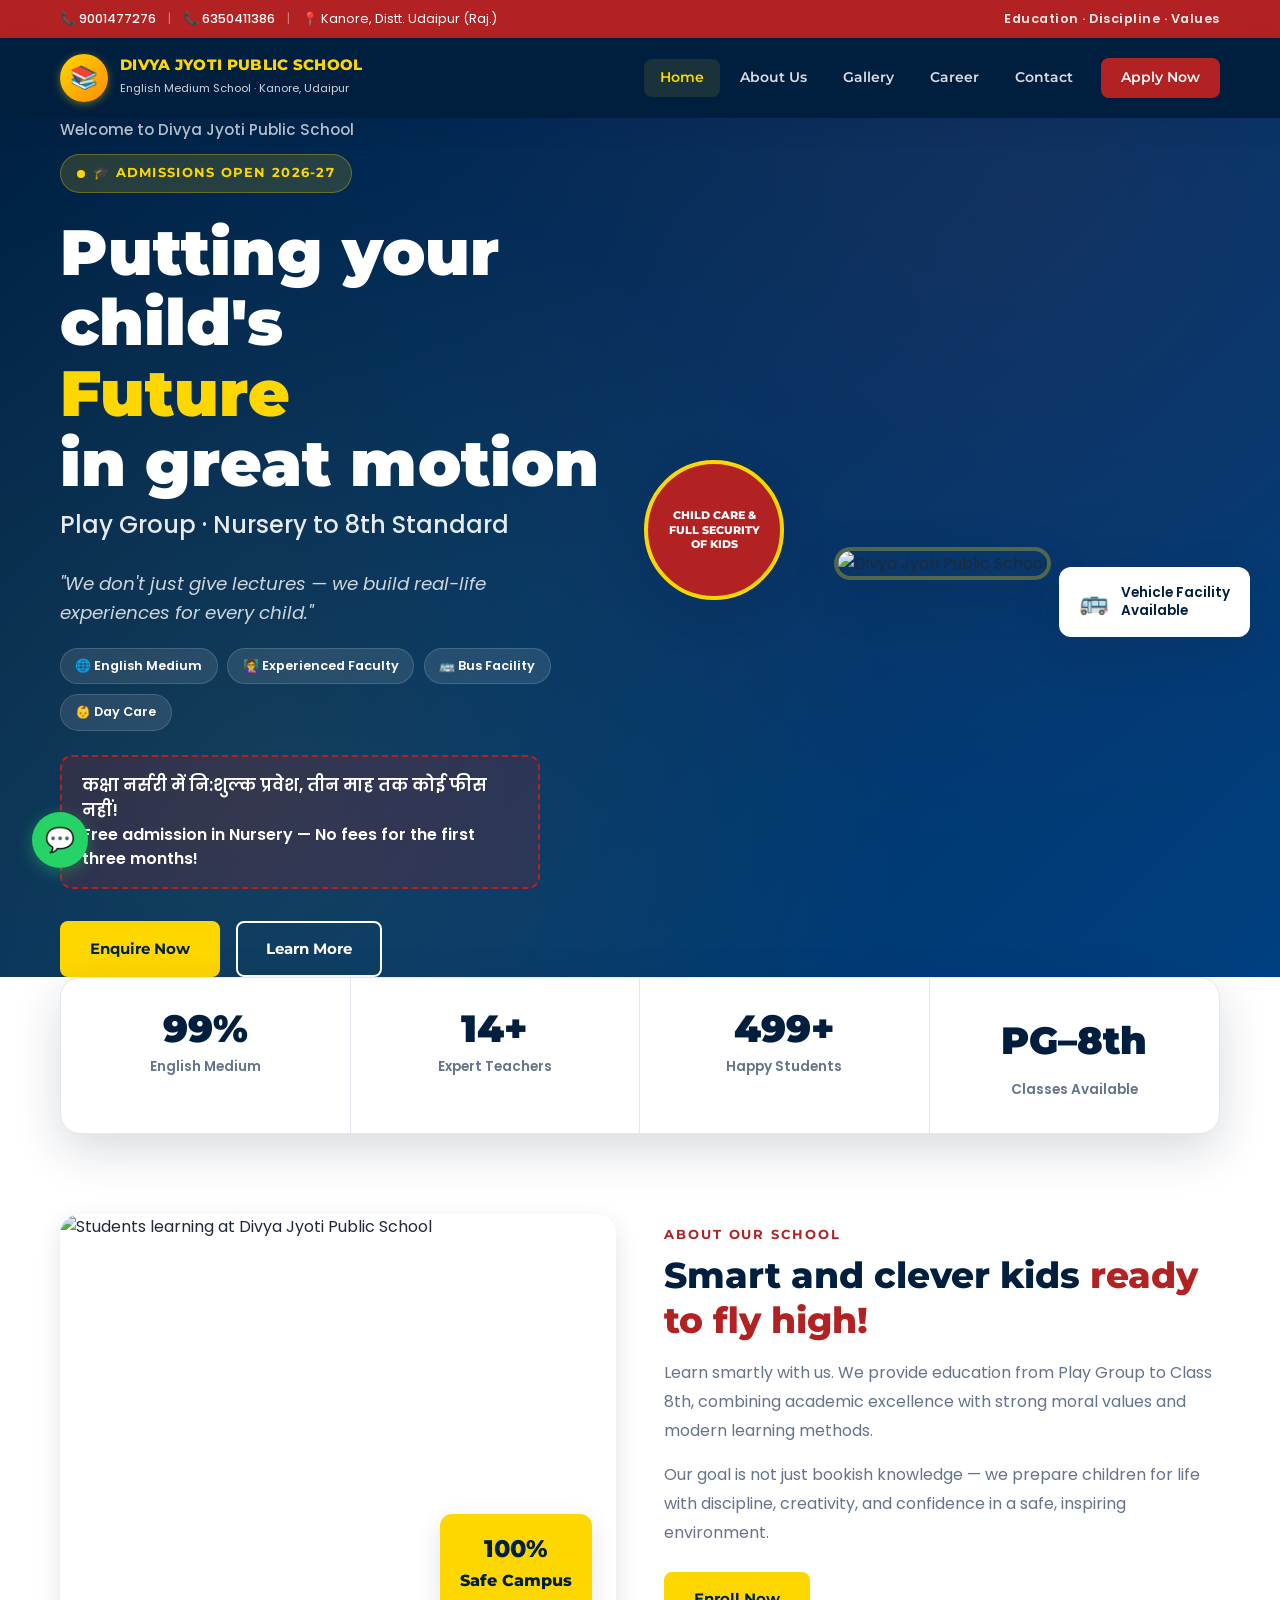
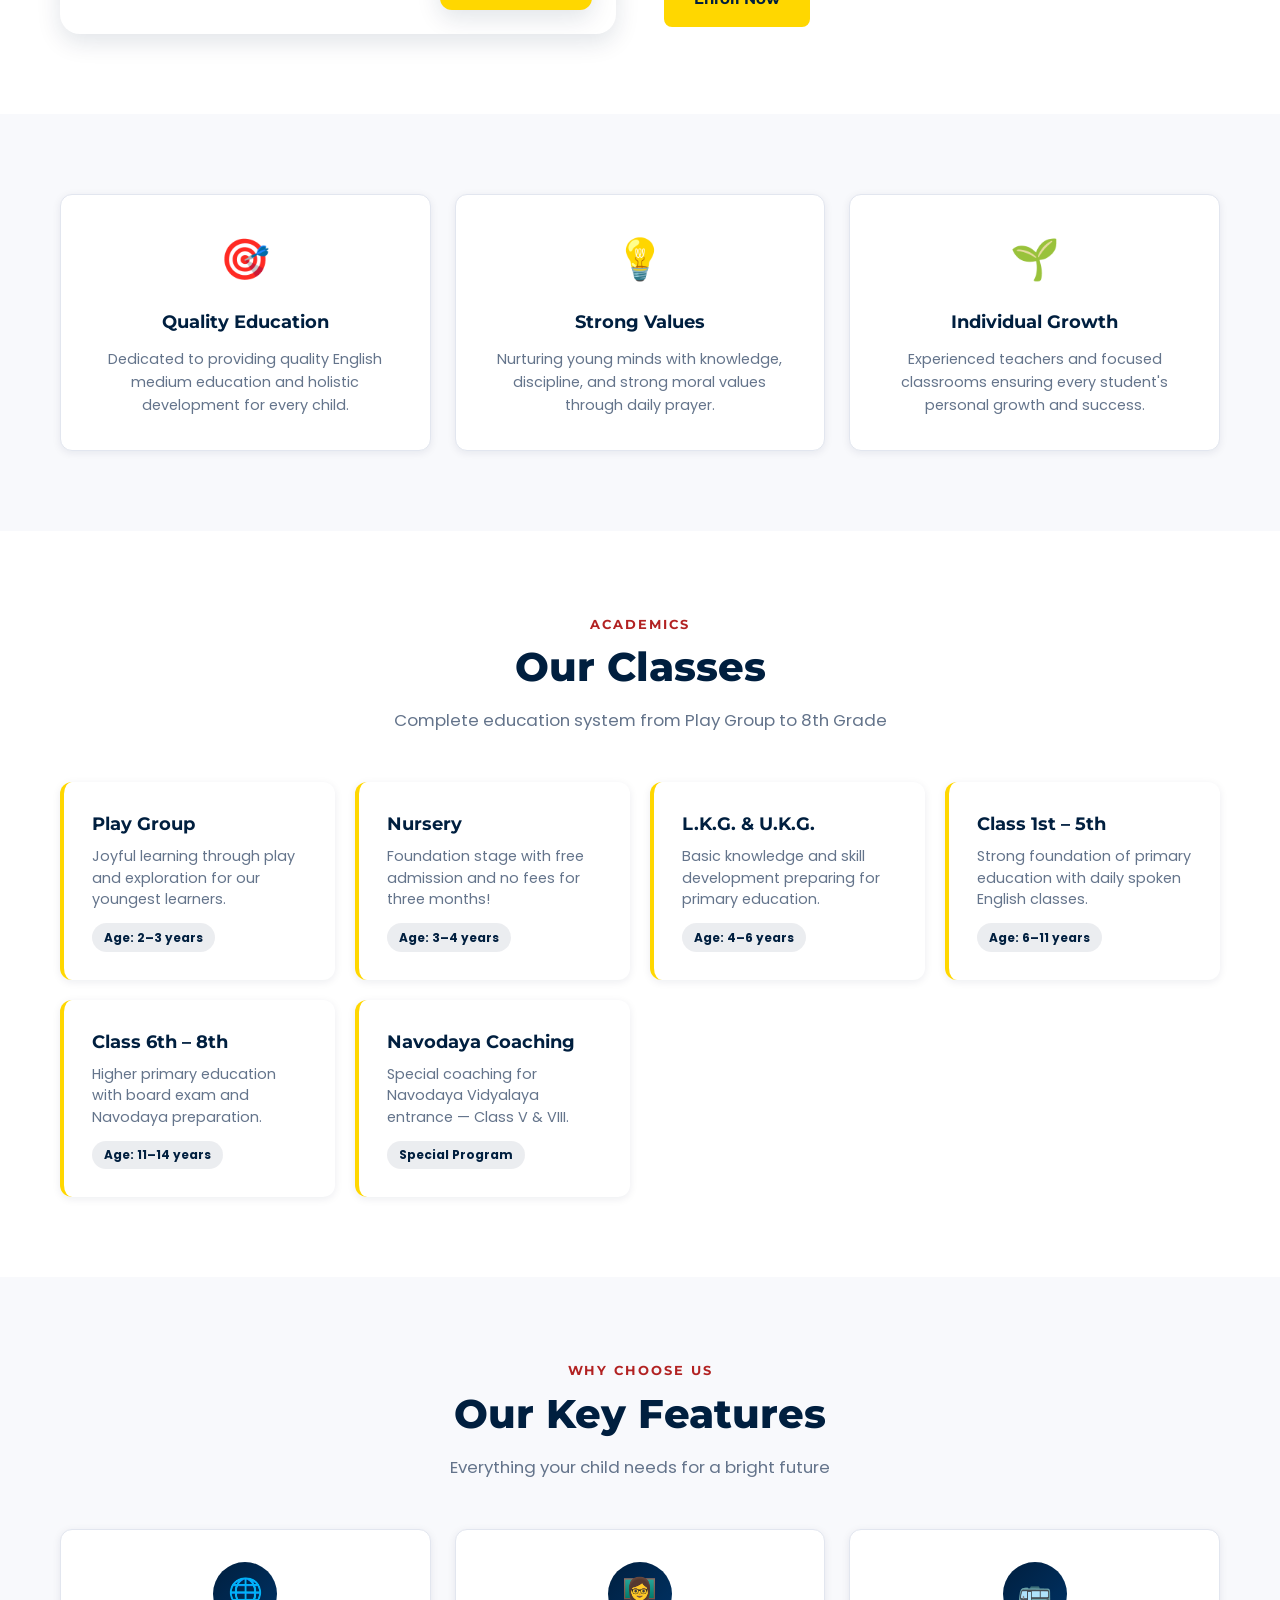
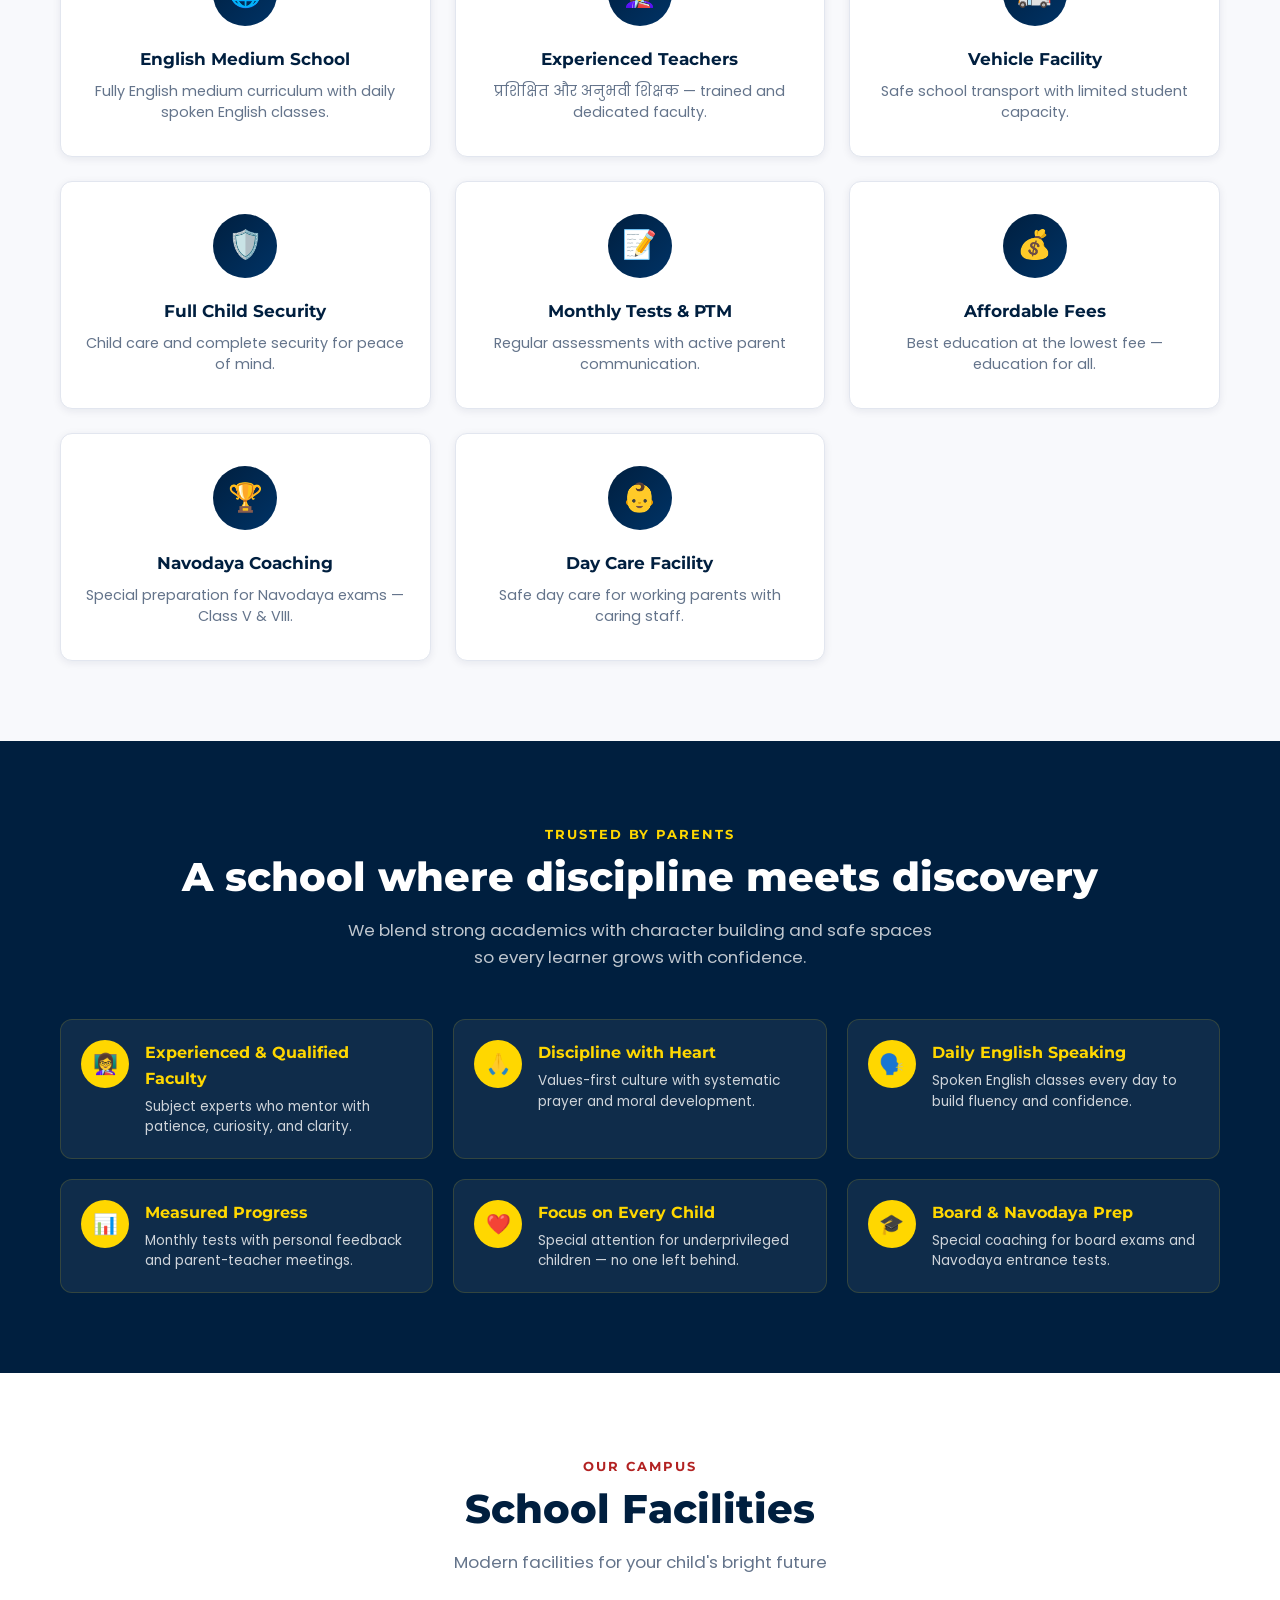
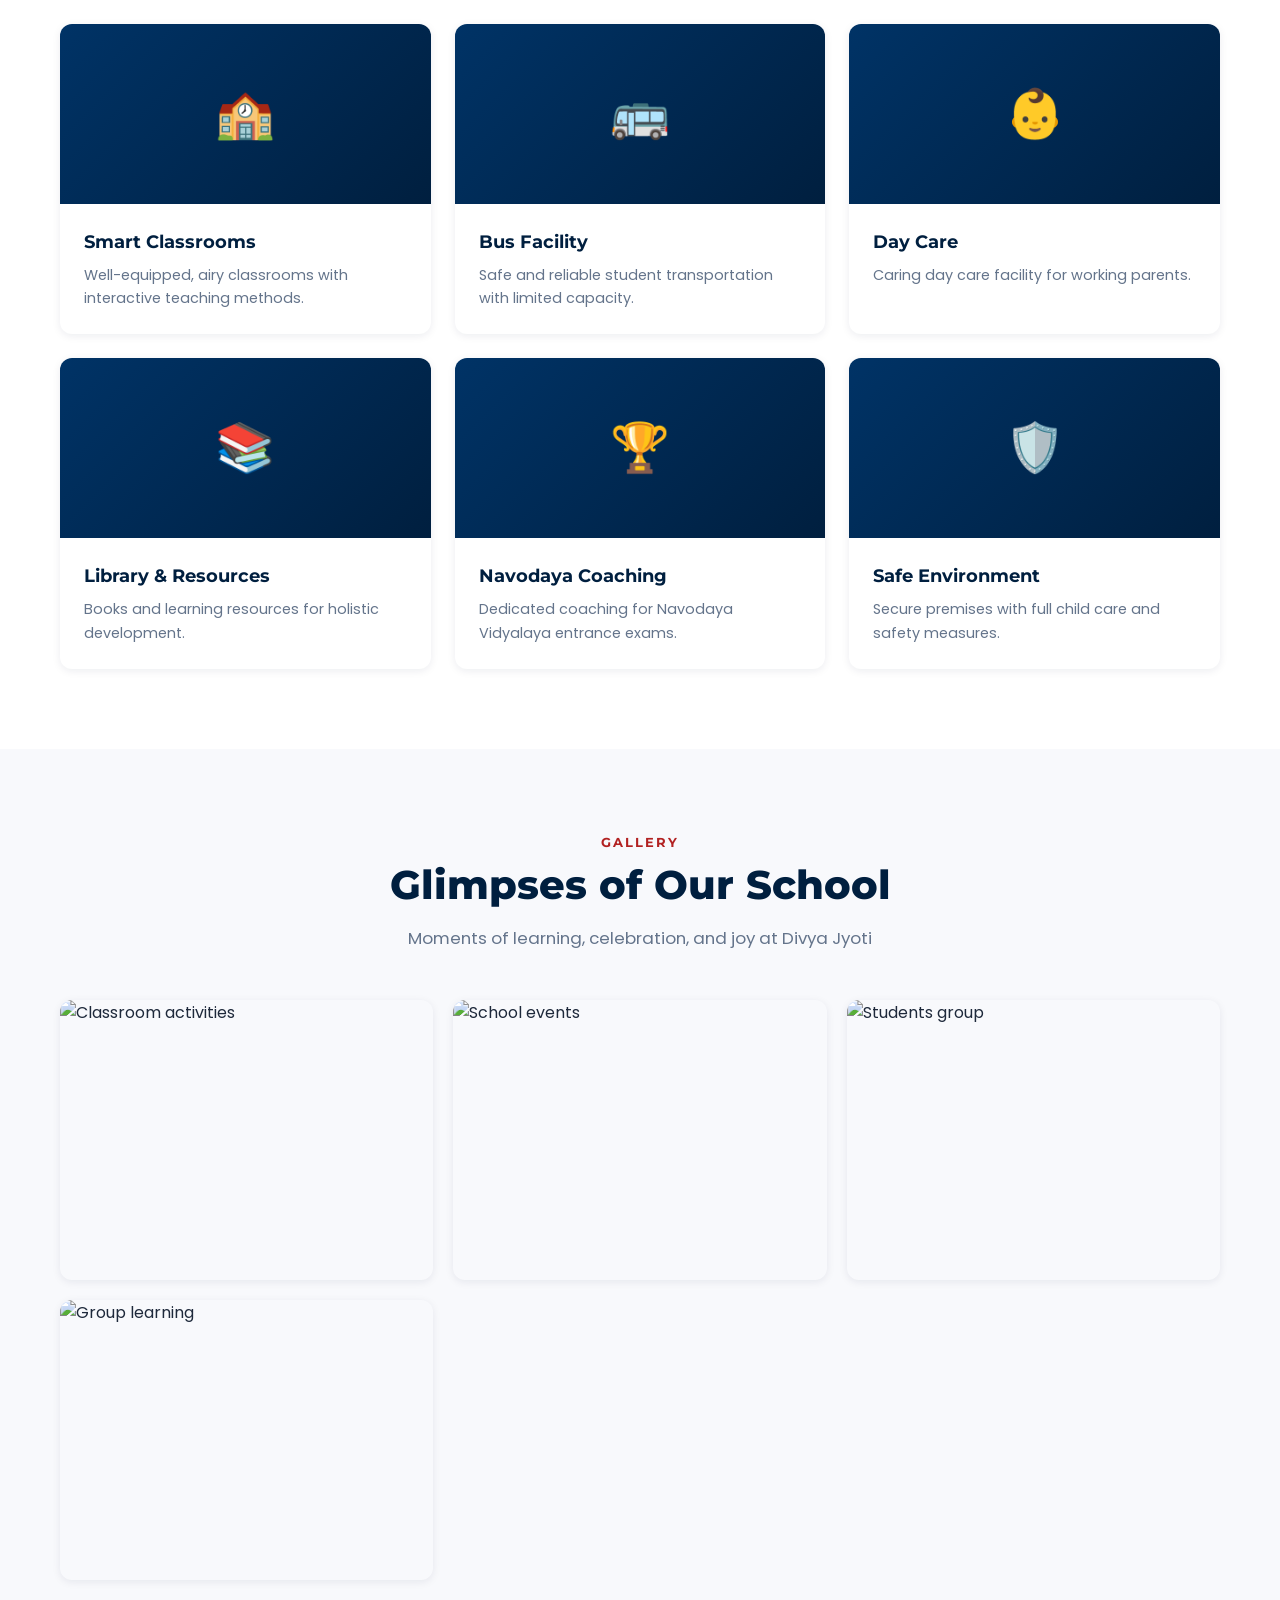
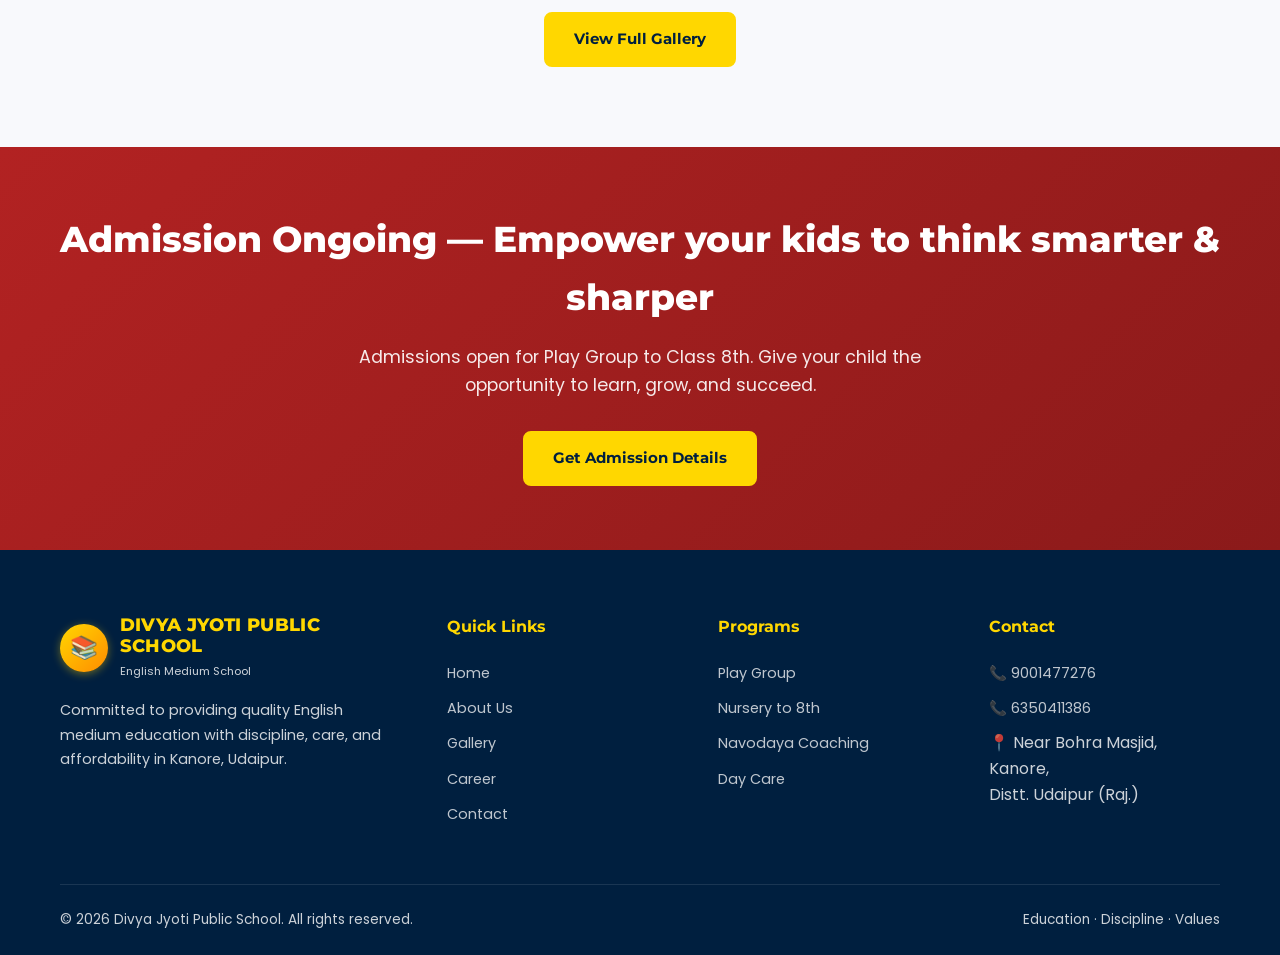
==== index.html @ 96940fe4 "Initial commit" ====
<!DOCTYPE html>
<html lang="en">
<head>
  <meta charset="UTF-8">
  <meta name="viewport" content="width=device-width, initial-scale=1.0">
  <meta name="description" content="Divya Jyoti Public School — English Medium School in Kanore, Udaipur. Admission Open for Play Group to Class 8th.">
  <title>Home | Divya Jyoti Public School</title>
  <link rel="preconnect" href="https://fonts.googleapis.com">
  <link rel="preconnect" href="https://fonts.gstatic.com" crossorigin>
  <link href="https://fonts.googleapis.com/css2?family=Montserrat:wght@600;700;800;900&family=Poppins:wght@400;500;600;700&display=swap" rel="stylesheet">
  <link rel="stylesheet" href="css/style.css">
</head>
<body>

  
  <!-- ========== HEADER (shared — copy to all pages) ========== -->
  <div class="header-wrapper">
    <div class="top-bar">
      <div class="container top-bar-inner">
        <div class="top-bar-left">
          <a href="tel:9001477276">📞 9001477276</a>
          <span class="top-bar-divider">|</span>
          <a href="tel:6350411386">📞 6350411386</a>
          <span class="top-bar-divider hide-mobile">|</span>
          <span class="hide-mobile">📍 Kanore, Distt. Udaipur (Raj.)</span>
        </div>
        <div class="top-bar-right hide-mobile">Education · Discipline · Values</div>
      </div>
    </div>
    <header class="site-header">
      <div class="container header-inner">
        <a href="index.html" class="logo">
          <div class="logo-icon">📚</div>
          <div class="logo-text">
            <h1>DIVYA JYOTI PUBLIC SCHOOL</h1>
            <span>English Medium School · Kanore, Udaipur</span>
          </div>
        </a>
        <button class="menu-toggle" aria-label="Toggle navigation">
          <span></span><span></span><span></span>
        </button>
        <nav class="main-nav">
          <a href="index.html" class="nav-link active">Home</a>
          <a href="about.html" class="nav-link">About Us</a>
          <a href="gallery.html" class="nav-link">Gallery</a>
          <a href="career.html" class="nav-link">Career</a>
          <a href="contact.html" class="nav-link">Contact</a>
          <a href="contact.html" class="nav-link nav-cta">Apply Now</a>
        </nav>
      </div>
    </header>
  </div>

  <!-- ========== HERO SECTION ========== -->
  <section class="hero" id="home">
    <div class="container hero-grid">
      <div class="hero-content">
        <p class="hero-welcome">Welcome to Divya Jyoti Public School</p>
        <div class="hero-badge">🎓 Admissions Open 2026-27</div>
        <h2 class="hero-title">
          Putting your child's <span class="highlight">Future</span> in great motion
        </h2>
        <p class="hero-subtitle">Play Group · Nursery to 8th Standard</p>
        <p class="hero-tagline">"We don't just give lectures — we build real-life experiences for every child."</p>

        <div class="hero-pills">
          <span class="hero-pill">🌐 English Medium</span>
          <span class="hero-pill">👩‍🏫 Experienced Faculty</span>
          <span class="hero-pill">🚌 Bus Facility</span>
          <span class="hero-pill">👶 Day Care</span>
        </div>

        <div class="hero-promo">
          <p class="hindi">कक्षा नर्सरी में नि:शुल्क प्रवेश, तीन माह तक कोई फीस नहीं!</p>
          <p>Free admission in Nursery — No fees for the first three months!</p>
        </div>

        <div class="hero-actions">
          <a href="contact.html" class="btn btn-primary">Enquire Now</a>
          <a href="about.html" class="btn btn-outline">Learn More</a>
        </div>
      </div>

      <div class="hero-visual">
        <div class="hero-image-wrapper">
          <img src="https://img.magnific.com/free-photo/young-woman-attend-courses-girl-student-studying-holding-notebooks-showing-thumb-up-approval-recommending-company-standing-blue-background_1258-70145.jpg?semt=ais_hybrid&w=740&q=80" alt="Divya Jyoti Public School">
        </div>
        <div class="trust-badge">
          <span>Child Care &amp; Full Security Of Kids</span>
        </div>
        <div class="floating-card">
          <span class="floating-card-icon">🚌</span>
          <span class="floating-card-text">Vehicle Facility<br>Available</span>
        </div>
      </div>
    </div>
  </section>

  <!-- ========== STATS BAR ========== -->
  <section class="stats-bar">
    <div class="container">
      <div class="stats-bar-inner fade-in">
        <div class="stats-bar-item">
          <div class="counter" data-count="100" data-suffix="%">0%</div>
          <p>English Medium</p>
        </div>
        <div class="stats-bar-item">
          <div class="counter" data-count="15" data-suffix="+">0+</div>
          <p>Expert Teachers</p>
        </div>
        <div class="stats-bar-item">
          <div class="counter" data-count="500" data-suffix="+">0+</div>
          <p>Happy Students</p>
        </div>
        <div class="stats-bar-item">
          <div class="stat-number" style="font-family: var(--font-heading); font-size: clamp(1.75rem, 3vw, 2.5rem); font-weight: 900; color: var(--navy);">PG–8th</div>
          <p>Classes Available</p>
        </div>
      </div>
    </div>
  </section>

  <!-- ========== INTRO ========== -->
  <section class="section">
    <div class="container">
      <div class="intro-split">
        <div class="intro-split-image fade-in">
          <img src="https://images.unsplash.com/photo-1503676260728-1c00da094a0b?w=700&h=500&fit=crop" alt="Students learning at Divya Jyoti Public School">
          <div class="experience-badge">
            <span>100%</span>
            Safe Campus
          </div>
        </div>
        <div class="intro-split-content fade-in">
          <span class="section-label">About Our School</span>
          <h2>Smart and clever kids <em>ready to fly high!</em></h2>
          <p>Learn smartly with us. We provide education from Play Group to Class 8th, combining academic excellence with strong moral values and modern learning methods.</p>
          <p>Our goal is not just bookish knowledge — we prepare children for life with discipline, creativity, and confidence in a safe, inspiring environment.</p>
          <a href="about.html" class="btn btn-primary" style="margin-top: 0.5rem;">Enroll Now</a>
        </div>
      </div>
    </div>
  </section>

  <!-- ========== PILLARS ========== -->
  <section class="section features">
    <div class="container">
      <div class="pillars-grid">
        <div class="pillar-card fade-in">
          <div class="pillar-icon">🎯</div>
          <h3>Quality Education</h3>
          <p>Dedicated to providing quality English medium education and holistic development for every child.</p>
        </div>
        <div class="pillar-card fade-in">
          <div class="pillar-icon">💡</div>
          <h3>Strong Values</h3>
          <p>Nurturing young minds with knowledge, discipline, and strong moral values through daily prayer.</p>
        </div>
        <div class="pillar-card fade-in">
          <div class="pillar-icon">🌱</div>
          <h3>Individual Growth</h3>
          <p>Experienced teachers and focused classrooms ensuring every student's personal growth and success.</p>
        </div>
      </div>
    </div>
  </section>

  <!-- ========== CLASSES ========== -->
  <section class="section" id="classes">
    <div class="container">
      <div class="section-header fade-in">
        <span class="section-label">Academics</span>
        <h2 class="section-title">Our Classes</h2>
        <p class="section-subtitle">Complete education system from Play Group to 8th Grade</p>
      </div>
      <div class="classes-grid">
        <div class="class-card fade-in">
          <h3>Play Group</h3>
          <p>Joyful learning through play and exploration for our youngest learners.</p>
          <span class="age-tag">Age: 2–3 years</span>
        </div>
        <div class="class-card fade-in">
          <h3>Nursery</h3>
          <p>Foundation stage with free admission and no fees for three months!</p>
          <span class="age-tag">Age: 3–4 years</span>
        </div>
        <div class="class-card fade-in">
          <h3>L.K.G. &amp; U.K.G.</h3>
          <p>Basic knowledge and skill development preparing for primary education.</p>
          <span class="age-tag">Age: 4–6 years</span>
        </div>
        <div class="class-card fade-in">
          <h3>Class 1st – 5th</h3>
          <p>Strong foundation of primary education with daily spoken English classes.</p>
          <span class="age-tag">Age: 6–11 years</span>
        </div>
        <div class="class-card fade-in">
          <h3>Class 6th – 8th</h3>
          <p>Higher primary education with board exam and Navodaya preparation.</p>
          <span class="age-tag">Age: 11–14 years</span>
        </div>
        <div class="class-card fade-in">
          <h3>Navodaya Coaching</h3>
          <p>Special coaching for Navodaya Vidyalaya entrance — Class V &amp; VIII.</p>
          <span class="age-tag">Special Program</span>
        </div>
      </div>
    </div>
  </section>

  <!-- ========== KEY FEATURES ========== -->
  <section class="section features" id="features">
    <div class="container">
      <div class="section-header fade-in">
        <span class="section-label">Why Choose Us</span>
        <h2 class="section-title">Our Key Features</h2>
        <p class="section-subtitle">Everything your child needs for a bright future</p>
      </div>
      <div class="features-grid">
        <div class="feature-card fade-in">
          <div class="feature-icon">🌐</div>
          <h3>English Medium School</h3>
          <p>Fully English medium curriculum with daily spoken English classes.</p>
        </div>
        <div class="feature-card fade-in">
          <div class="feature-icon">👩‍🏫</div>
          <h3>Experienced Teachers</h3>
          <p>प्रशिक्षित और अनुभवी शिक्षक — trained and dedicated faculty.</p>
        </div>
        <div class="feature-card fade-in">
          <div class="feature-icon">🚌</div>
          <h3>Vehicle Facility</h3>
          <p>Safe school transport with limited student capacity.</p>
        </div>
        <div class="feature-card fade-in">
          <div class="feature-icon">🛡️</div>
          <h3>Full Child Security</h3>
          <p>Child care and complete security for peace of mind.</p>
        </div>
        <div class="feature-card fade-in">
          <div class="feature-icon">📝</div>
          <h3>Monthly Tests &amp; PTM</h3>
          <p>Regular assessments with active parent communication.</p>
        </div>
        <div class="feature-card fade-in">
          <div class="feature-icon">💰</div>
          <h3>Affordable Fees</h3>
          <p>Best education at the lowest fee — education for all.</p>
        </div>
        <div class="feature-card fade-in">
          <div class="feature-icon">🏆</div>
          <h3>Navodaya Coaching</h3>
          <p>Special preparation for Navodaya exams — Class V &amp; VIII.</p>
        </div>
        <div class="feature-card fade-in">
          <div class="feature-icon">👶</div>
          <h3>Day Care Facility</h3>
          <p>Safe day care for working parents with caring staff.</p>
        </div>
      </div>
    </div>
  </section>

  <!-- ========== WHY CHOOSE US ========== -->
  <section class="section why-choose">
    <div class="container">
      <div class="section-header fade-in">
        <span class="section-label" style="color: var(--gold);">Trusted by Parents</span>
        <h2 class="section-title">A school where discipline meets discovery</h2>
        <p class="section-subtitle">We blend strong academics with character building and safe spaces so every learner grows with confidence.</p>
      </div>
      <div class="why-grid">
        <div class="why-item fade-in">
          <div class="why-item-icon">👩‍🏫</div>
          <div>
            <h4>Experienced &amp; Qualified Faculty</h4>
            <p>Subject experts who mentor with patience, curiosity, and clarity.</p>
          </div>
        </div>
        <div class="why-item fade-in">
          <div class="why-item-icon">🙏</div>
          <div>
            <h4>Discipline with Heart</h4>
            <p>Values-first culture with systematic prayer and moral development.</p>
          </div>
        </div>
        <div class="why-item fade-in">
          <div class="why-item-icon">🗣️</div>
          <div>
            <h4>Daily English Speaking</h4>
            <p>Spoken English classes every day to build fluency and confidence.</p>
          </div>
        </div>
        <div class="why-item fade-in">
          <div class="why-item-icon">📊</div>
          <div>
            <h4>Measured Progress</h4>
            <p>Monthly tests with personal feedback and parent-teacher meetings.</p>
          </div>
        </div>
        <div class="why-item fade-in">
          <div class="why-item-icon">❤️</div>
          <div>
            <h4>Focus on Every Child</h4>
            <p>Special attention for underprivileged children — no one left behind.</p>
          </div>
        </div>
        <div class="why-item fade-in">
          <div class="why-item-icon">🎓</div>
          <div>
            <h4>Board &amp; Navodaya Prep</h4>
            <p>Special coaching for board exams and Navodaya entrance tests.</p>
          </div>
        </div>
      </div>
    </div>
  </section>

  <!-- ========== FACILITIES PREVIEW ========== -->
  <section class="section">
    <div class="container">
      <div class="section-header fade-in">
        <span class="section-label">Our Campus</span>
        <h2 class="section-title">School Facilities</h2>
        <p class="section-subtitle">Modern facilities for your child's bright future</p>
      </div>
      <div class="facilities-grid">
        <div class="facility-card fade-in">
          <div class="facility-img">🏫</div>
          <div class="facility-body">
            <h3>Smart Classrooms</h3>
            <p>Well-equipped, airy classrooms with interactive teaching methods.</p>
          </div>
        </div>
        <div class="facility-card fade-in">
          <div class="facility-img">🚌</div>
          <div class="facility-body">
            <h3>Bus Facility</h3>
            <p>Safe and reliable student transportation with limited capacity.</p>
          </div>
        </div>
        <div class="facility-card fade-in">
          <div class="facility-img">👶</div>
          <div class="facility-body">
            <h3>Day Care</h3>
            <p>Caring day care facility for working parents.</p>
          </div>
        </div>
        <div class="facility-card fade-in">
          <div class="facility-img">📚</div>
          <div class="facility-body">
            <h3>Library &amp; Resources</h3>
            <p>Books and learning resources for holistic development.</p>
          </div>
        </div>
        <div class="facility-card fade-in">
          <div class="facility-img">🏆</div>
          <div class="facility-body">
            <h3>Navodaya Coaching</h3>
            <p>Dedicated coaching for Navodaya Vidyalaya entrance exams.</p>
          </div>
        </div>
        <div class="facility-card fade-in">
          <div class="facility-img">🛡️</div>
          <div class="facility-body">
            <h3>Safe Environment</h3>
            <p>Secure premises with full child care and safety measures.</p>
          </div>
        </div>
      </div>
    </div>
  </section>

  <!-- ========== GALLERY PREVIEW ========== -->
  <section class="section features">
    <div class="container">
      <div class="section-header fade-in">
        <span class="section-label">Gallery</span>
        <h2 class="section-title">Glimpses of Our School</h2>
        <p class="section-subtitle">Moments of learning, celebration, and joy at Divya Jyoti</p>
      </div>
      <div class="gallery-grid">
        <div class="gallery-item fade-in">
          <img src="https://images.unsplash.com/photo-1580582932707-520aed937b7b?w=600&h=450&fit=crop" alt="Classroom activities">
          <div class="gallery-overlay"><h4>Classroom Activities</h4><span>Learning</span></div>
        </div>
        <div class="gallery-item fade-in">
          <img src="https://images.unsplash.com/photo-1427504494785-3a9ca7044f45?w=600&h=450&fit=crop" alt="School events">
          <div class="gallery-overlay"><h4>School Events</h4><span>Celebrations</span></div>
        </div>
        <div class="gallery-item fade-in">
          <img src="https://images.unsplash.com/photo-1758270705518-b61b40527e76?fm=jpg&q=60&w=3000&auto=format&fit=crop&ixlib=rb-4.1.0&ixid=M3wxMjA3fDB8MHxwaG90by1yZWxhdGVkfDIzfHx8ZW58MHx8fHx8" alt="Students group">
          <div class="gallery-overlay"><h4>Our Students</h4><span>Community</span></div>
        </div>
        <div class="gallery-item fade-in">
          <img src="https://images.unsplash.com/photo-1509062522246-3755977927d7?w=600&h=450&fit=crop" alt="Group learning">
          <div class="gallery-overlay"><h4>Group Learning</h4><span>Activities</span></div>
        </div>
      </div>
      <div style="text-align: center; margin-top: 2rem;">
        <a href="gallery.html" class="btn btn-primary">View Full Gallery</a>
      </div>
    </div>
  </section>

  <!-- ========== ADMISSION CTA ========== -->
  <section class="cta-banner">
    <div class="container fade-in">
      <h2>Admission Ongoing — Empower your kids to think smarter &amp; sharper</h2>
      <p>Admissions open for Play Group to Class 8th. Give your child the opportunity to learn, grow, and succeed.</p>
      <a href="contact.html" class="btn btn-primary">Get Admission Details</a>
    </div>
  </section>

  <!-- ========== FOOTER (shared — copy to all pages) ========== -->
  <footer class="site-footer">
    <div class="container">
      <div class="footer-grid">
        <div class="footer-brand">
          <a href="index.html" class="logo">
            <div class="logo-icon">📚</div>
            <div class="logo-text">
              <h1>DIVYA JYOTI PUBLIC SCHOOL</h1>
              <span>English Medium School</span>
            </div>
          </a>
          <p>Committed to providing quality English medium education with discipline, care, and affordability in Kanore, Udaipur.</p>
        </div>
        <div class="footer-col">
          <h4>Quick Links</h4>
          <ul>
            <li><a href="index.html">Home</a></li>
            <li><a href="about.html">About Us</a></li>
            <li><a href="gallery.html">Gallery</a></li>
            <li><a href="career.html">Career</a></li>
            <li><a href="contact.html">Contact</a></li>
          </ul>
        </div>
        <div class="footer-col">
          <h4>Programs</h4>
          <ul>
            <li><a href="index.html#classes">Play Group</a></li>
            <li><a href="index.html#classes">Nursery to 8th</a></li>
            <li><a href="about.html">Navodaya Coaching</a></li>
            <li><a href="about.html">Day Care</a></li>
          </ul>
        </div>
        <div class="footer-col">
          <h4>Contact</h4>
          <ul>
            <li><a href="tel:9001477276">📞 9001477276</a></li>
            <li><a href="tel:6350411386">📞 6350411386</a></li>
            <li>📍 Near Bohra Masjid, Kanore,<br>Distt. Udaipur (Raj.)</li>
          </ul>
        </div>
      </div>
      <div class="footer-bottom">
        <p>&copy; 2026 Divya Jyoti Public School. All rights reserved.</p>
        <p>Education · Discipline · Values</p>
      </div>
    </div>
  </footer>

  <a href="https://wa.me/919001477276" class="whatsapp-float" target="_blank" rel="noopener" aria-label="Chat on WhatsApp">💬</a>
  <button class="scroll-top" aria-label="Scroll to top">↑</button>
  <script src="js/main.js"></script>
</body>
</html>
---- css/style.css ----
/* ============================================
   Divya Jyoti Public School — Shared Styles
   Team note: Edit variables here for global theming
   ============================================ */

:root {
  --navy: #001f3f;
  --navy-light: #003366;
  --gold: #ffd700;
  --gold-dark: #e6c200;
  --crimson: #b22222;
  --crimson-dark: #8b1a1a;
  --white: #ffffff;
  --off-white: #f8f9fc;
  --gray-100: #f1f3f8;
  --gray-200: #e2e6ef;
  --gray-400: #94a3b8;
  --gray-600: #64748b;
  --gray-800: #1e293b;
  --shadow-sm: 0 2px 8px rgba(0, 31, 63, 0.08);
  --shadow-md: 0 8px 24px rgba(0, 31, 63, 0.12);
  --shadow-lg: 0 16px 48px rgba(0, 31, 63, 0.16);
  --radius-sm: 8px;
  --radius-md: 12px;
  --radius-lg: 20px;
  --topbar-height: 38px;
  --header-height: 80px;
  --total-header: calc(var(--topbar-height) + var(--header-height));
  --transition: 0.3s ease;
  --font-heading: "Montserrat", sans-serif;
  --font-body: "Poppins", sans-serif;
}

*,
*::before,
*::after {
  box-sizing: border-box;
  margin: 0;
  padding: 0;
}

html {
  scroll-behavior: smooth;
}

body {
  font-family: var(--font-body);
  color: var(--gray-800);
  background: var(--white);
  line-height: 1.6;
  overflow-x: hidden;
}

img {
  max-width: 100%;
  height: auto;
  display: block;
}

a {
  text-decoration: none;
  color: inherit;
  transition: color var(--transition);
}

ul {
  list-style: none;
}

.container {
  width: 100%;
  max-width: 1200px;
  margin: 0 auto;
  padding: 0 1.25rem;
}

.section {
  padding: 5rem 0;
}

.section-header {
  text-align: center;
  margin-bottom: 3rem;
}

.section-label {
  display: inline-block;
  font-family: var(--font-heading);
  font-size: 0.8rem;
  font-weight: 700;
  letter-spacing: 0.15em;
  text-transform: uppercase;
  color: var(--crimson);
  margin-bottom: 0.5rem;
}

.section-title {
  font-family: var(--font-heading);
  font-size: clamp(1.75rem, 4vw, 2.5rem);
  font-weight: 800;
  color: var(--navy);
  line-height: 1.2;
}

.section-subtitle {
  max-width: 600px;
  margin: 1rem auto 0;
  color: var(--gray-600);
  font-size: 1.05rem;
}

/* ========== Buttons ========== */

.btn {
  display: inline-flex;
  align-items: center;
  justify-content: center;
  gap: 0.5rem;
  padding: 0.85rem 1.75rem;
  font-family: var(--font-heading);
  font-size: 0.95rem;
  font-weight: 700;
  border: 2px solid transparent;
  border-radius: var(--radius-sm);
  cursor: pointer;
  transition: all var(--transition);
}

.btn-primary {
  background: var(--gold);
  color: var(--navy);
  border-color: var(--gold);
}

.btn-primary:hover {
  background: var(--gold-dark);
  border-color: var(--gold-dark);
  transform: translateY(-2px);
  box-shadow: var(--shadow-md);
}

.btn-outline {
  background: transparent;
  color: var(--white);
  border-color: var(--white);
}

.btn-outline:hover {
  background: var(--white);
  color: var(--navy);
}

.btn-crimson {
  background: var(--crimson);
  color: var(--white);
  border-color: var(--crimson);
}

.btn-crimson:hover {
  background: var(--crimson-dark);
  border-color: var(--crimson-dark);
  transform: translateY(-2px);
  box-shadow: var(--shadow-md);
}

/* ========== Top Bar ========== */

.header-wrapper {
  position: fixed;
  top: 0;
  left: 0;
  right: 0;
  z-index: 1000;
}

.top-bar {
  background: var(--crimson);
  color: var(--white);
  font-size: 0.8rem;
  height: var(--topbar-height);
  display: flex;
  align-items: center;
}

.top-bar-inner {
  display: flex;
  align-items: center;
  justify-content: space-between;
  gap: 1rem;
}

.top-bar-left {
  display: flex;
  align-items: center;
  gap: 0.75rem;
  flex-wrap: wrap;
}

.top-bar-left a {
  color: var(--white);
  font-weight: 500;
}

.top-bar-left a:hover {
  color: var(--gold);
}

.top-bar-divider {
  opacity: 0.4;
}

.top-bar-right {
  font-weight: 600;
  letter-spacing: 0.04em;
  color: rgba(255, 255, 255, 0.9);
}

/* ========== Header ========== */

.site-header {
  background: var(--navy);
  box-shadow: var(--shadow-md);
  transition: background var(--transition);
}

.site-header.scrolled {
  background: rgba(0, 31, 63, 0.97);
  backdrop-filter: blur(10px);
}

.header-inner {
  display: flex;
  align-items: center;
  justify-content: space-between;
  height: var(--header-height);
  gap: 1rem;
}

.logo {
  display: flex;
  align-items: center;
  gap: 0.75rem;
  flex-shrink: 0;
}

.logo-icon {
  width: 48px;
  height: 48px;
  background: linear-gradient(135deg, var(--gold), #ff8c00);
  border-radius: 50%;
  display: flex;
  align-items: center;
  justify-content: center;
  font-size: 1.4rem;
  box-shadow: 0 2px 8px rgba(255, 215, 0, 0.4);
}

.logo-text h1 {
  font-family: var(--font-heading);
  font-size: 0.95rem;
  font-weight: 800;
  color: var(--gold);
  line-height: 1.2;
  letter-spacing: 0.02em;
}

.logo-text span {
  font-size: 0.7rem;
  color: rgba(255, 255, 255, 0.8);
  font-weight: 400;
}

.main-nav {
  display: flex;
  align-items: center;
  gap: 0.25rem;
}

.nav-link {
  font-family: var(--font-heading);
  font-size: 0.85rem;
  font-weight: 600;
  color: rgba(255, 255, 255, 0.85);
  padding: 0.5rem 1rem;
  border-radius: var(--radius-sm);
  transition: all var(--transition);
}

.nav-link:hover,
.nav-link.active {
  color: var(--gold);
  background: rgba(255, 215, 0, 0.1);
}

.nav-cta {
  margin-left: 0.5rem;
  padding: 0.55rem 1.25rem !important;
  background: var(--crimson) !important;
  color: var(--white) !important;
  border-radius: var(--radius-sm);
}

.nav-cta:hover {
  background: var(--crimson-dark) !important;
  color: var(--white) !important;
}

.menu-toggle {
  display: none;
  flex-direction: column;
  gap: 5px;
  background: none;
  border: none;
  cursor: pointer;
  padding: 0.5rem;
}

.menu-toggle span {
  display: block;
  width: 26px;
  height: 3px;
  background: var(--gold);
  border-radius: 2px;
  transition: all var(--transition);
}

.menu-toggle.active span:nth-child(1) {
  transform: rotate(45deg) translate(5px, 6px);
}

.menu-toggle.active span:nth-child(2) {
  opacity: 0;
}

.menu-toggle.active span:nth-child(3) {
  transform: rotate(-45deg) translate(5px, -6px);
}

/* ========== Hero ========== */

.hero-welcome {
  font-size: 0.95rem;
  color: rgba(255, 255, 255, 0.75);
  margin-bottom: 0.75rem;
  font-weight: 500;
}

.hero-pills {
  display: flex;
  flex-wrap: wrap;
  gap: 0.6rem;
  margin-bottom: 1.5rem;
}

.hero-pill {
  display: inline-flex;
  align-items: center;
  gap: 0.35rem;
  background: rgba(255, 255, 255, 0.1);
  border: 1px solid rgba(255, 255, 255, 0.15);
  color: var(--white);
  font-size: 0.8rem;
  font-weight: 600;
  padding: 0.45rem 0.9rem;
  border-radius: 50px;
}

.hero-tagline {
  font-size: clamp(1rem, 2vw, 1.15rem);
  color: rgba(255, 255, 255, 0.8);
  font-style: italic;
  margin-bottom: 1.25rem;
  max-width: 500px;
}

.hero {
  position: relative;
  min-height: 100vh;
  display: flex;
  align-items: center;
  background: linear-gradient(135deg, var(--navy) 0%, var(--navy-light) 50%, #004080 100%);
  padding-top: var(--total-header);
  overflow: hidden;
}

.hero::before {
  content: "";
  position: absolute;
  inset: 0;
  background:
    radial-gradient(circle at 20% 80%, rgba(255, 215, 0, 0.08) 0%, transparent 50%),
    radial-gradient(circle at 80% 20%, rgba(178, 34, 34, 0.1) 0%, transparent 50%);
  pointer-events: none;
}

.hero-grid {
  display: grid;
  grid-template-columns: 1fr 1fr;
  gap: 3rem;
  align-items: center;
  position: relative;
  z-index: 1;
}

.hero-badge {
  display: inline-flex;
  align-items: center;
  gap: 0.5rem;
  background: rgba(255, 215, 0, 0.15);
  border: 1px solid rgba(255, 215, 0, 0.3);
  color: var(--gold);
  font-family: var(--font-heading);
  font-size: 0.8rem;
  font-weight: 700;
  letter-spacing: 0.1em;
  text-transform: uppercase;
  padding: 0.5rem 1rem;
  border-radius: 50px;
  margin-bottom: 1.5rem;
}

.hero-badge::before {
  content: "";
  width: 8px;
  height: 8px;
  background: var(--gold);
  border-radius: 50%;
  animation: pulse 2s infinite;
}

@keyframes pulse {
  0%, 100% { opacity: 1; transform: scale(1); }
  50% { opacity: 0.5; transform: scale(1.3); }
}

.hero-title {
  font-family: var(--font-heading);
  font-size: clamp(2.5rem, 6vw, 4rem);
  font-weight: 900;
  color: var(--white);
  line-height: 1.1;
  margin-bottom: 0.5rem;
}

.hero-title .highlight {
  color: var(--gold);
  display: block;
}

.hero-subtitle {
  font-size: clamp(1.1rem, 2.5vw, 1.5rem);
  color: rgba(255, 255, 255, 0.9);
  font-weight: 500;
  margin-bottom: 1.5rem;
}

.hero-promo {
  position: relative;
  background: rgba(178, 34, 34, 0.2);
  border: 2px dashed var(--crimson);
  border-radius: var(--radius-md);
  padding: 1rem 1.25rem;
  margin-bottom: 2rem;
  max-width: 480px;
}

.hero-promo p {
  color: var(--white);
  font-size: 1rem;
  font-weight: 600;
  line-height: 1.5;
}

.hero-promo .hindi {
  font-size: 1.05rem;
}

.hero-actions {
  display: flex;
  flex-wrap: wrap;
  gap: 1rem;
  margin-bottom: 2rem;
}

.hero-stats {
  display: flex;
  gap: 2rem;
  flex-wrap: wrap;
}

.stat-item {
  text-align: center;
}

.stat-number {
  font-family: var(--font-heading);
  font-size: 1.75rem;
  font-weight: 800;
  color: var(--gold);
}

.stat-label {
  font-size: 0.8rem;
  color: rgba(255, 255, 255, 0.7);
  margin-top: 0.25rem;
}

.hero-visual {
  position: relative;
  display: flex;
  justify-content: center;
  align-items: center;
}

.hero-image-wrapper {
  position: relative;
  border-radius: var(--radius-lg);
  overflow: hidden;
  box-shadow: var(--shadow-lg);
  border: 4px solid rgba(255, 215, 0, 0.3);
}

.hero-image-wrapper img {
  width: 100%;
  max-height: 520px;
  object-fit: cover;
}

.trust-badge {
  position: absolute;
  bottom: -20px;
  left: -20px;
  width: 140px;
  height: 140px;
  background: var(--crimson);
  border-radius: 50%;
  display: flex;
  flex-direction: column;
  align-items: center;
  justify-content: center;
  text-align: center;
  padding: 1rem;
  box-shadow: var(--shadow-lg);
  border: 4px solid var(--gold);
  animation: float 3s ease-in-out infinite;
}

@keyframes float {
  0%, 100% { transform: translateY(0); }
  50% { transform: translateY(-8px); }
}

.trust-badge span {
  font-family: var(--font-heading);
  font-size: 0.7rem;
  font-weight: 800;
  color: var(--white);
  line-height: 1.3;
  text-transform: uppercase;
}

.floating-card {
  position: absolute;
  top: 20px;
  right: -30px;
  background: var(--white);
  border-radius: var(--radius-md);
  padding: 1rem 1.25rem;
  box-shadow: var(--shadow-lg);
  display: flex;
  align-items: center;
  gap: 0.75rem;
  animation: float 4s ease-in-out infinite reverse;
}

.floating-card-icon {
  font-size: 1.5rem;
}

.floating-card-text {
  font-size: 0.85rem;
  font-weight: 600;
  color: var(--navy);
  line-height: 1.3;
}

/* ========== Features ========== */

.features {
  background: var(--off-white);
}

.features-grid {
  display: grid;
  grid-template-columns: repeat(auto-fill, minmax(280px, 1fr));
  gap: 1.5rem;
}

.feature-card {
  background: var(--white);
  border-radius: var(--radius-md);
  padding: 2rem 1.5rem;
  box-shadow: var(--shadow-sm);
  border: 1px solid var(--gray-200);
  transition: all var(--transition);
  text-align: center;
}

.feature-card:hover {
  transform: translateY(-6px);
  box-shadow: var(--shadow-md);
  border-color: var(--gold);
}

.feature-icon {
  width: 64px;
  height: 64px;
  margin: 0 auto 1.25rem;
  background: linear-gradient(135deg, var(--navy), var(--navy-light));
  border-radius: 50%;
  display: flex;
  align-items: center;
  justify-content: center;
  font-size: 1.75rem;
}

.feature-card h3 {
  font-family: var(--font-heading);
  font-size: 1.05rem;
  font-weight: 700;
  color: var(--navy);
  margin-bottom: 0.5rem;
}

.feature-card p {
  font-size: 0.9rem;
  color: var(--gray-600);
  line-height: 1.5;
}

/* ========== CTA Banner ========== */

.cta-banner {
  background: linear-gradient(135deg, var(--crimson), var(--crimson-dark));
  padding: 4rem 0;
  text-align: center;
}

.cta-banner h2 {
  font-family: var(--font-heading);
  font-size: clamp(1.5rem, 3vw, 2.25rem);
  font-weight: 800;
  color: var(--white);
  margin-bottom: 1rem;
}

.cta-banner p {
  color: rgba(255, 255, 255, 0.9);
  font-size: 1.1rem;
  margin-bottom: 2rem;
  max-width: 600px;
  margin-left: auto;
  margin-right: auto;
}

/* ========== Page Banner (inner pages) ========== */

.page-banner {
  background: linear-gradient(135deg, var(--navy), var(--navy-light));
  padding: calc(var(--total-header) + 3rem) 0 3rem;
  text-align: center;
}

.page-banner h1 {
  font-family: var(--font-heading);
  font-size: clamp(2rem, 5vw, 3rem);
  font-weight: 800;
  color: var(--white);
  margin-bottom: 0.5rem;
}

.breadcrumb {
  display: flex;
  align-items: center;
  justify-content: center;
  gap: 0.5rem;
  font-size: 0.9rem;
  color: rgba(255, 255, 255, 0.7);
}

.breadcrumb a:hover {
  color: var(--gold);
}

.breadcrumb .current {
  color: var(--gold);
}

/* ========== About Page ========== */

.about-intro {
  display: grid;
  grid-template-columns: 1fr 1fr;
  gap: 3rem;
  align-items: center;
}

.about-image {
  border-radius: var(--radius-lg);
  overflow: hidden;
  box-shadow: var(--shadow-md);
  border: 3px solid var(--gold);
}

.about-image img {
  width: 100%;
  height: 400px;
  object-fit: cover;
}

.about-content h2 {
  font-family: var(--font-heading);
  font-size: 2rem;
  font-weight: 800;
  color: var(--navy);
  margin-bottom: 1rem;
}

.about-content p {
  color: var(--gray-600);
  margin-bottom: 1rem;
  line-height: 1.8;
}

.about-highlights {
  display: grid;
  grid-template-columns: 1fr 1fr;
  gap: 1rem;
  margin-top: 1.5rem;
}

.highlight-item {
  display: flex;
  align-items: center;
  gap: 0.75rem;
  padding: 0.75rem;
  background: var(--gray-100);
  border-radius: var(--radius-sm);
  font-size: 0.9rem;
  font-weight: 600;
  color: var(--navy);
}

.highlight-item::before {
  content: "✓";
  display: flex;
  align-items: center;
  justify-content: center;
  width: 24px;
  height: 24px;
  background: var(--gold);
  color: var(--navy);
  border-radius: 50%;
  font-size: 0.75rem;
  font-weight: 800;
  flex-shrink: 0;
}

.mission-vision {
  background: var(--navy);
  color: var(--white);
}

.mission-vision .section-title {
  color: var(--white);
}

.mv-grid {
  display: grid;
  grid-template-columns: 1fr 1fr;
  gap: 2rem;
}

.mv-card {
  background: rgba(255, 255, 255, 0.08);
  border: 1px solid rgba(255, 215, 0, 0.2);
  border-radius: var(--radius-md);
  padding: 2.5rem;
  text-align: center;
  transition: all var(--transition);
}

.mv-card:hover {
  background: rgba(255, 255, 255, 0.12);
  transform: translateY(-4px);
}

.mv-card .icon {
  font-size: 2.5rem;
  margin-bottom: 1rem;
}

.mv-card h3 {
  font-family: var(--font-heading);
  font-size: 1.5rem;
  font-weight: 700;
  color: var(--gold);
  margin-bottom: 1rem;
}

.mv-card p {
  color: rgba(255, 255, 255, 0.85);
  line-height: 1.7;
}

.facilities-grid {
  display: grid;
  grid-template-columns: repeat(3, 1fr);
  gap: 1.5rem;
}

.facility-card {
  background: var(--white);
  border-radius: var(--radius-md);
  overflow: hidden;
  box-shadow: var(--shadow-sm);
  transition: all var(--transition);
}

.facility-card:hover {
  box-shadow: var(--shadow-md);
  transform: translateY(-4px);
}

.facility-card .facility-img {
  height: 180px;
  background: linear-gradient(135deg, var(--navy-light), var(--navy));
  display: flex;
  align-items: center;
  justify-content: center;
  font-size: 3rem;
}

.facility-card .facility-body {
  padding: 1.5rem;
}

.facility-card h3 {
  font-family: var(--font-heading);
  font-size: 1.1rem;
  font-weight: 700;
  color: var(--navy);
  margin-bottom: 0.5rem;
}

.facility-card p {
  font-size: 0.9rem;
  color: var(--gray-600);
}

/* ========== Gallery ========== */

.gallery-filters {
  display: flex;
  justify-content: center;
  flex-wrap: wrap;
  gap: 0.75rem;
  margin-bottom: 2.5rem;
}

.filter-btn {
  padding: 0.6rem 1.25rem;
  font-family: var(--font-heading);
  font-size: 0.85rem;
  font-weight: 600;
  background: var(--gray-100);
  color: var(--gray-600);
  border: 2px solid transparent;
  border-radius: 50px;
  cursor: pointer;
  transition: all var(--transition);
}

.filter-btn:hover,
.filter-btn.active {
  background: var(--navy);
  color: var(--white);
}

.gallery-grid {
  display: grid;
  grid-template-columns: repeat(auto-fill, minmax(280px, 1fr));
  gap: 1.25rem;
}

.gallery-item {
  position: relative;
  border-radius: var(--radius-md);
  overflow: hidden;
  cursor: pointer;
  aspect-ratio: 4/3;
  box-shadow: var(--shadow-sm);
}

.gallery-item img {
  width: 100%;
  height: 100%;
  object-fit: cover;
  transition: transform 0.5s ease;
}

.gallery-item:hover img {
  transform: scale(1.08);
}

.gallery-overlay {
  position: absolute;
  inset: 0;
  background: linear-gradient(to top, rgba(0, 31, 63, 0.85), transparent 60%);
  display: flex;
  flex-direction: column;
  justify-content: flex-end;
  padding: 1.25rem;
  opacity: 0;
  transition: opacity var(--transition);
}

.gallery-item:hover .gallery-overlay {
  opacity: 1;
}

.gallery-overlay h4 {
  font-family: var(--font-heading);
  color: var(--white);
  font-size: 1rem;
  font-weight: 700;
}

.gallery-overlay span {
  color: var(--gold);
  font-size: 0.8rem;
}

/* Lightbox */
.lightbox {
  position: fixed;
  inset: 0;
  z-index: 2000;
  background: rgba(0, 0, 0, 0.92);
  display: flex;
  align-items: center;
  justify-content: center;
  opacity: 0;
  visibility: hidden;
  transition: all var(--transition);
}

.lightbox.active {
  opacity: 1;
  visibility: visible;
}

.lightbox img {
  max-width: 90vw;
  max-height: 85vh;
  border-radius: var(--radius-md);
  box-shadow: var(--shadow-lg);
}

.lightbox-close {
  position: absolute;
  top: 1.5rem;
  right: 1.5rem;
  background: none;
  border: none;
  color: var(--white);
  font-size: 2.5rem;
  cursor: pointer;
  line-height: 1;
  transition: color var(--transition);
}

.lightbox-close:hover {
  color: var(--gold);
}

.lightbox-nav {
  position: absolute;
  top: 50%;
  transform: translateY(-50%);
  background: rgba(255, 255, 255, 0.15);
  border: none;
  color: var(--white);
  font-size: 2rem;
  width: 50px;
  height: 50px;
  border-radius: 50%;
  cursor: pointer;
  transition: all var(--transition);
}

.lightbox-nav:hover {
  background: var(--gold);
  color: var(--navy);
}

.lightbox-prev { left: 1.5rem; }
.lightbox-next { right: 1.5rem; }

/* ========== Contact ========== */

.contact-grid {
  display: grid;
  grid-template-columns: 1fr 1.2fr;
  gap: 3rem;
}

.contact-info-card {
  background: var(--navy);
  color: var(--white);
  border-radius: var(--radius-lg);
  padding: 2.5rem;
}

.contact-info-card h3 {
  font-family: var(--font-heading);
  font-size: 1.5rem;
  font-weight: 700;
  color: var(--gold);
  margin-bottom: 1.5rem;
}

.contact-item {
  display: flex;
  gap: 1rem;
  margin-bottom: 1.5rem;
  align-items: flex-start;
}

.contact-item-icon {
  width: 48px;
  height: 48px;
  background: rgba(255, 215, 0, 0.15);
  border-radius: 50%;
  display: flex;
  align-items: center;
  justify-content: center;
  font-size: 1.25rem;
  flex-shrink: 0;
}

.contact-item h4 {
  font-size: 0.85rem;
  font-weight: 600;
  color: var(--gold);
  margin-bottom: 0.25rem;
  text-transform: uppercase;
  letter-spacing: 0.05em;
}

.contact-item p,
.contact-item a {
  color: rgba(255, 255, 255, 0.9);
  font-size: 0.95rem;
  line-height: 1.5;
}

.contact-item a:hover {
  color: var(--gold);
}

.social-links {
  display: flex;
  gap: 0.75rem;
  margin-top: 2rem;
}

.social-link {
  width: 44px;
  height: 44px;
  background: rgba(255, 255, 255, 0.1);
  border-radius: 50%;
  display: flex;
  align-items: center;
  justify-content: center;
  font-size: 1.1rem;
  transition: all var(--transition);
}

.social-link:hover {
  background: var(--gold);
  transform: translateY(-3px);
}

.contact-form-wrapper {
  background: var(--white);
  border-radius: var(--radius-lg);
  padding: 2.5rem;
  box-shadow: var(--shadow-md);
  border: 1px solid var(--gray-200);
}

.contact-form-wrapper h3 {
  font-family: var(--font-heading);
  font-size: 1.5rem;
  font-weight: 700;
  color: var(--navy);
  margin-bottom: 1.5rem;
}

.form-group {
  margin-bottom: 1.25rem;
}

.form-group label {
  display: block;
  font-size: 0.85rem;
  font-weight: 600;
  color: var(--navy);
  margin-bottom: 0.4rem;
}

.form-group input,
.form-group textarea,
.form-group select {
  width: 100%;
  padding: 0.85rem 1rem;
  font-family: var(--font-body);
  font-size: 0.95rem;
  border: 2px solid var(--gray-200);
  border-radius: var(--radius-sm);
  background: var(--off-white);
  transition: border-color var(--transition);
  outline: none;
}

.form-group input:focus,
.form-group textarea:focus,
.form-group select:focus {
  border-color: var(--navy);
  background: var(--white);
}

.form-group textarea {
  resize: vertical;
  min-height: 120px;
}

.form-row {
  display: grid;
  grid-template-columns: 1fr 1fr;
  gap: 1rem;
}

.map-section {
  margin-top: 3rem;
  border-radius: var(--radius-lg);
  overflow: hidden;
  box-shadow: var(--shadow-md);
  height: 350px;
  background: var(--gray-100);
  display: flex;
  align-items: center;
  justify-content: center;
  border: 2px solid var(--gray-200);
}

.map-placeholder {
  text-align: center;
  color: var(--gray-600);
}

.map-placeholder span {
  font-size: 3rem;
  display: block;
  margin-bottom: 0.5rem;
}

/* ========== Career ========== */

.career-intro {
  text-align: center;
  max-width: 700px;
  margin: 0 auto 3rem;
}

.career-intro .hindi-text {
  font-size: 1.25rem;
  font-weight: 600;
  color: var(--crimson);
  margin-bottom: 1rem;
}

.career-positions {
  display: grid;
  grid-template-columns: repeat(auto-fill, minmax(320px, 1fr));
  gap: 1.5rem;
  margin-bottom: 3rem;
}

.position-card {
  background: var(--white);
  border: 2px solid var(--gray-200);
  border-radius: var(--radius-md);
  padding: 2rem;
  transition: all var(--transition);
}

.position-card:hover {
  border-color: var(--gold);
  box-shadow: var(--shadow-md);
}

.position-card .tag {
  display: inline-block;
  background: rgba(178, 34, 34, 0.1);
  color: var(--crimson);
  font-size: 0.75rem;
  font-weight: 700;
  padding: 0.3rem 0.75rem;
  border-radius: 50px;
  margin-bottom: 1rem;
  text-transform: uppercase;
  letter-spacing: 0.05em;
}

.position-card h3 {
  font-family: var(--font-heading);
  font-size: 1.25rem;
  font-weight: 700;
  color: var(--navy);
  margin-bottom: 0.75rem;
}

.position-card p {
  font-size: 0.9rem;
  color: var(--gray-600);
  margin-bottom: 1rem;
  line-height: 1.6;
}

.position-card ul {
  margin-bottom: 1.5rem;
}

.position-card li {
  font-size: 0.85rem;
  color: var(--gray-600);
  padding: 0.35rem 0;
  padding-left: 1.25rem;
  position: relative;
}

.position-card li::before {
  content: "•";
  position: absolute;
  left: 0;
  color: var(--gold);
  font-weight: 800;
}

.career-form-section {
  background: var(--off-white);
}

.career-form-wrapper {
  max-width: 700px;
  margin: 0 auto;
  background: var(--white);
  border-radius: var(--radius-lg);
  padding: 2.5rem;
  box-shadow: var(--shadow-md);
}

/* ========== Footer ========== */

.site-footer {
  background: var(--navy);
  color: rgba(255, 255, 255, 0.8);
  padding-top: 4rem;
}

.footer-grid {
  display: grid;
  grid-template-columns: 1.5fr 1fr 1fr 1fr;
  gap: 2.5rem;
  padding-bottom: 3rem;
  border-bottom: 1px solid rgba(255, 255, 255, 0.1);
}

.footer-brand .logo-text h1 {
  font-size: 1.1rem;
}

.footer-brand p {
  margin-top: 1rem;
  font-size: 0.9rem;
  line-height: 1.7;
}

.footer-col h4 {
  font-family: var(--font-heading);
  font-size: 1rem;
  font-weight: 700;
  color: var(--gold);
  margin-bottom: 1.25rem;
}

.footer-col ul li {
  margin-bottom: 0.6rem;
}

.footer-col a {
  font-size: 0.9rem;
  color: rgba(255, 255, 255, 0.75);
  transition: all var(--transition);
}

.footer-col a:hover {
  color: var(--gold);
  padding-left: 4px;
}

.footer-bottom {
  display: flex;
  align-items: center;
  justify-content: space-between;
  padding: 1.5rem 0;
  font-size: 0.85rem;
  flex-wrap: wrap;
  gap: 1rem;
}

.footer-bottom a {
  color: var(--gold);
}

/* ========== Scroll to top ========== */

.scroll-top {
  position: fixed;
  bottom: 2rem;
  right: 2rem;
  width: 48px;
  height: 48px;
  background: var(--gold);
  color: var(--navy);
  border: none;
  border-radius: 50%;
  font-size: 1.25rem;
  cursor: pointer;
  box-shadow: var(--shadow-md);
  opacity: 0;
  visibility: hidden;
  transition: all var(--transition);
  z-index: 999;
}

.scroll-top.visible {
  opacity: 1;
  visibility: visible;
}

.scroll-top:hover {
  background: var(--gold-dark);
  transform: translateY(-3px);
}

/* ========== Animations ========== */

.fade-in {
  opacity: 0;
  transform: translateY(30px);
  transition: opacity 0.6s ease, transform 0.6s ease;
}

.fade-in.visible {
  opacity: 1;
  transform: translateY(0);
}

/* ========== Stats Bar ========== */

.stats-bar {
  background: var(--white);
  padding: 0;
  margin-top: -2rem;
  position: relative;
  z-index: 2;
}

.stats-bar-inner {
  display: grid;
  grid-template-columns: repeat(4, 1fr);
  background: var(--white);
  border-radius: var(--radius-lg);
  box-shadow: var(--shadow-lg);
  overflow: hidden;
  border: 1px solid var(--gray-200);
}

.stats-bar-item {
  text-align: center;
  padding: 2rem 1rem;
  border-right: 1px solid var(--gray-200);
  transition: background var(--transition);
}

.stats-bar-item:last-child {
  border-right: none;
}

.stats-bar-item:hover {
  background: var(--off-white);
}

.stats-bar-item .counter {
  font-family: var(--font-heading);
  font-size: clamp(1.75rem, 3vw, 2.5rem);
  font-weight: 900;
  color: var(--navy);
  line-height: 1;
}

.stats-bar-item .counter-suffix {
  font-size: 1.25rem;
  color: var(--crimson);
}

.stats-bar-item p {
  font-size: 0.85rem;
  color: var(--gray-600);
  margin-top: 0.5rem;
  font-weight: 600;
}

/* ========== Intro Split ========== */

.intro-split {
  display: grid;
  grid-template-columns: 1fr 1fr;
  gap: 3rem;
  align-items: center;
}

.intro-split-image {
  border-radius: var(--radius-lg);
  overflow: hidden;
  box-shadow: var(--shadow-md);
  position: relative;
}

.intro-split-image img {
  width: 100%;
  height: 420px;
  object-fit: cover;
}

.intro-split-image .experience-badge {
  position: absolute;
  bottom: 1.5rem;
  right: 1.5rem;
  background: var(--gold);
  color: var(--navy);
  font-family: var(--font-heading);
  font-weight: 800;
  padding: 1rem 1.25rem;
  border-radius: var(--radius-md);
  text-align: center;
  box-shadow: var(--shadow-md);
}

.intro-split-image .experience-badge span {
  display: block;
  font-size: 1.5rem;
}

.intro-split-content h2 {
  font-family: var(--font-heading);
  font-size: clamp(1.75rem, 3.5vw, 2.25rem);
  font-weight: 800;
  color: var(--navy);
  line-height: 1.25;
  margin-bottom: 1rem;
}

.intro-split-content h2 em {
  color: var(--crimson);
  font-style: normal;
}

.intro-split-content p {
  color: var(--gray-600);
  margin-bottom: 1rem;
  line-height: 1.8;
}

/* ========== Pillars ========== */

.pillars-grid {
  display: grid;
  grid-template-columns: repeat(3, 1fr);
  gap: 1.5rem;
}

.pillar-card {
  background: var(--white);
  border-radius: var(--radius-md);
  padding: 2rem;
  text-align: center;
  border: 1px solid var(--gray-200);
  box-shadow: var(--shadow-sm);
  transition: all var(--transition);
}

.pillar-card:hover {
  transform: translateY(-6px);
  box-shadow: var(--shadow-md);
  border-color: var(--gold);
}

.pillar-card .pillar-icon {
  font-size: 2.5rem;
  margin-bottom: 1rem;
}

.pillar-card h3 {
  font-family: var(--font-heading);
  font-size: 1.15rem;
  font-weight: 700;
  color: var(--navy);
  margin-bottom: 0.75rem;
}

.pillar-card p {
  font-size: 0.9rem;
  color: var(--gray-600);
  line-height: 1.6;
}

/* ========== Classes ========== */

.classes-grid {
  display: grid;
  grid-template-columns: repeat(auto-fill, minmax(260px, 1fr));
  gap: 1.25rem;
}

.class-card {
  background: var(--white);
  border-radius: var(--radius-md);
  padding: 1.75rem;
  border-left: 4px solid var(--gold);
  box-shadow: var(--shadow-sm);
  transition: all var(--transition);
}

.class-card:hover {
  box-shadow: var(--shadow-md);
  transform: translateX(4px);
}

.class-card h3 {
  font-family: var(--font-heading);
  font-size: 1.1rem;
  font-weight: 700;
  color: var(--navy);
  margin-bottom: 0.5rem;
}

.class-card p {
  font-size: 0.9rem;
  color: var(--gray-600);
  margin-bottom: 0.75rem;
  line-height: 1.5;
}

.class-card .age-tag {
  display: inline-block;
  background: rgba(0, 31, 63, 0.08);
  color: var(--navy);
  font-size: 0.75rem;
  font-weight: 700;
  padding: 0.3rem 0.75rem;
  border-radius: 50px;
}

/* ========== Why Choose Us ========== */

.why-choose {
  background: var(--navy);
  color: var(--white);
}

.why-choose .section-title {
  color: var(--white);
}

.why-choose .section-subtitle {
  color: rgba(255, 255, 255, 0.75);
}

.why-grid {
  display: grid;
  grid-template-columns: repeat(auto-fill, minmax(300px, 1fr));
  gap: 1.25rem;
}

.why-item {
  display: flex;
  gap: 1rem;
  padding: 1.25rem;
  background: rgba(255, 255, 255, 0.06);
  border: 1px solid rgba(255, 215, 0, 0.15);
  border-radius: var(--radius-md);
  transition: all var(--transition);
}

.why-item:hover {
  background: rgba(255, 255, 255, 0.1);
  border-color: rgba(255, 215, 0, 0.35);
}

.why-item-icon {
  width: 48px;
  height: 48px;
  background: var(--gold);
  color: var(--navy);
  border-radius: 50%;
  display: flex;
  align-items: center;
  justify-content: center;
  font-size: 1.25rem;
  flex-shrink: 0;
}

.why-item h4 {
  font-family: var(--font-heading);
  font-size: 1rem;
  font-weight: 700;
  color: var(--gold);
  margin-bottom: 0.35rem;
}

.why-item p {
  font-size: 0.85rem;
  color: rgba(255, 255, 255, 0.8);
  line-height: 1.5;
}

/* ========== Value Cards ========== */

.values-grid {
  display: grid;
  grid-template-columns: repeat(3, 1fr);
  gap: 1.5rem;
}

.value-card {
  background: var(--off-white);
  border-radius: var(--radius-md);
  padding: 2rem;
  text-align: center;
  border-top: 4px solid var(--crimson);
  transition: all var(--transition);
}

.value-card:hover {
  box-shadow: var(--shadow-md);
  transform: translateY(-4px);
}

.value-card .value-icon {
  font-size: 2rem;
  margin-bottom: 0.75rem;
}

.value-card h3 {
  font-family: var(--font-heading);
  font-size: 1.1rem;
  font-weight: 700;
  color: var(--navy);
  margin-bottom: 0.5rem;
}

.value-card p {
  font-size: 0.9rem;
  color: var(--gray-600);
  line-height: 1.6;
}

/* ========== Methodology ========== */

.methodology-list {
  display: grid;
  grid-template-columns: repeat(2, 1fr);
  gap: 1rem;
  max-width: 800px;
  margin: 0 auto;
}

.methodology-item {
  display: flex;
  align-items: center;
  gap: 0.75rem;
  padding: 1rem 1.25rem;
  background: var(--white);
  border-radius: var(--radius-sm);
  box-shadow: var(--shadow-sm);
  font-size: 0.9rem;
  font-weight: 600;
  color: var(--navy);
}

.methodology-item::before {
  content: "✓";
  width: 28px;
  height: 28px;
  background: var(--gold);
  color: var(--navy);
  border-radius: 50%;
  display: flex;
  align-items: center;
  justify-content: center;
  font-size: 0.8rem;
  font-weight: 800;
  flex-shrink: 0;
}

/* ========== WhatsApp Float ========== */

.whatsapp-float {
  position: fixed;
  bottom: 2rem;
  left: 2rem;
  width: 56px;
  height: 56px;
  background: #25d366;
  color: var(--white);
  border-radius: 50%;
  display: flex;
  align-items: center;
  justify-content: center;
  font-size: 1.5rem;
  box-shadow: 0 4px 16px rgba(37, 211, 102, 0.4);
  z-index: 998;
  transition: all var(--transition);
}

.whatsapp-float:hover {
  transform: scale(1.1);
  box-shadow: 0 6px 24px rgba(37, 211, 102, 0.5);
}

.btn-whatsapp {
  background: #25d366;
  color: var(--white);
  border-color: #25d366;
}

.btn-whatsapp:hover {
  background: #1fb855;
  border-color: #1fb855;
  color: var(--white);
}

.form-actions {
  display: flex;
  gap: 1rem;
  flex-wrap: wrap;
}

.form-actions .btn {
  flex: 1;
  min-width: 140px;
}

.hide-mobile {
  display: inline;
}

/* ========== Responsive ========== */

@media (max-width: 1024px) {
  .hero-grid,
  .about-intro,
  .contact-grid,
  .intro-split {
    grid-template-columns: 1fr;
    gap: 2rem;
  }

  .stats-bar-inner {
    grid-template-columns: repeat(2, 1fr);
  }

  .stats-bar-item:nth-child(2) {
    border-right: none;
  }

  .stats-bar-item:nth-child(1),
  .stats-bar-item:nth-child(2) {
    border-bottom: 1px solid var(--gray-200);
  }

  .pillars-grid,
  .values-grid {
    grid-template-columns: 1fr;
  }

  .hero-visual {
    order: -1;
  }

  .floating-card {
    right: 10px;
    top: 10px;
  }

  .trust-badge {
    width: 110px;
    height: 110px;
    left: 10px;
    bottom: -10px;
  }

  .footer-grid {
    grid-template-columns: 1fr 1fr;
  }

  .facilities-grid {
    grid-template-columns: 1fr 1fr;
  }

  .mv-grid {
    grid-template-columns: 1fr;
  }
}

@media (max-width: 768px) {
  :root {
    --header-height: 70px;
    --topbar-height: 34px;
  }

  .hide-mobile {
    display: none !important;
  }

  .main-nav {
    position: fixed;
    top: var(--total-header);
    left: 0;
    right: 0;
    background: var(--navy);
    flex-direction: column;
    padding: 1.5rem;
    gap: 0.25rem;
    transform: translateY(-120%);
    opacity: 0;
    visibility: hidden;
    transition: all var(--transition);
    box-shadow: var(--shadow-lg);
    border-top: 1px solid rgba(255, 215, 0, 0.2);
  }

  .main-nav.open {
    transform: translateY(0);
    opacity: 1;
    visibility: visible;
  }

  .nav-link {
    width: 100%;
    text-align: center;
    padding: 0.85rem;
    font-size: 1rem;
  }

  .nav-cta {
    margin-left: 0;
    margin-top: 0.5rem;
  }

  .section {
    padding: 3.5rem 0;
  }

  .hero {
    min-height: auto;
    padding-bottom: 3rem;
  }

  .hero-stats {
    gap: 1.5rem;
  }

  .about-highlights {
    grid-template-columns: 1fr;
  }

  .facilities-grid {
    grid-template-columns: 1fr;
  }

  .form-row {
    grid-template-columns: 1fr;
  }

  .footer-grid {
    grid-template-columns: 1fr;
    gap: 2rem;
  }

  .footer-bottom {
    flex-direction: column;
    text-align: center;
  }

  .lightbox-nav {
    width: 40px;
    height: 40px;
    font-size: 1.5rem;
  }

  .lightbox-prev { left: 0.5rem; }
  .lightbox-next { right: 0.5rem; }

  .methodology-list {
    grid-template-columns: 1fr;
  }

  .why-grid {
    grid-template-columns: 1fr;
  }

  .stats-bar-inner {
    grid-template-columns: 1fr 1fr;
  }

  .menu-toggle {
    display: flex;
  }
}

@media (max-width: 480px) {
  .hero-actions {
    flex-direction: column;
  }

  .hero-actions .btn {
    width: 100%;
  }

  .features-grid,
  .gallery-grid {
    grid-template-columns: 1fr;
  }

  .contact-info-card,
  .contact-form-wrapper,
  .career-form-wrapper {
    padding: 1.5rem;
  }
}
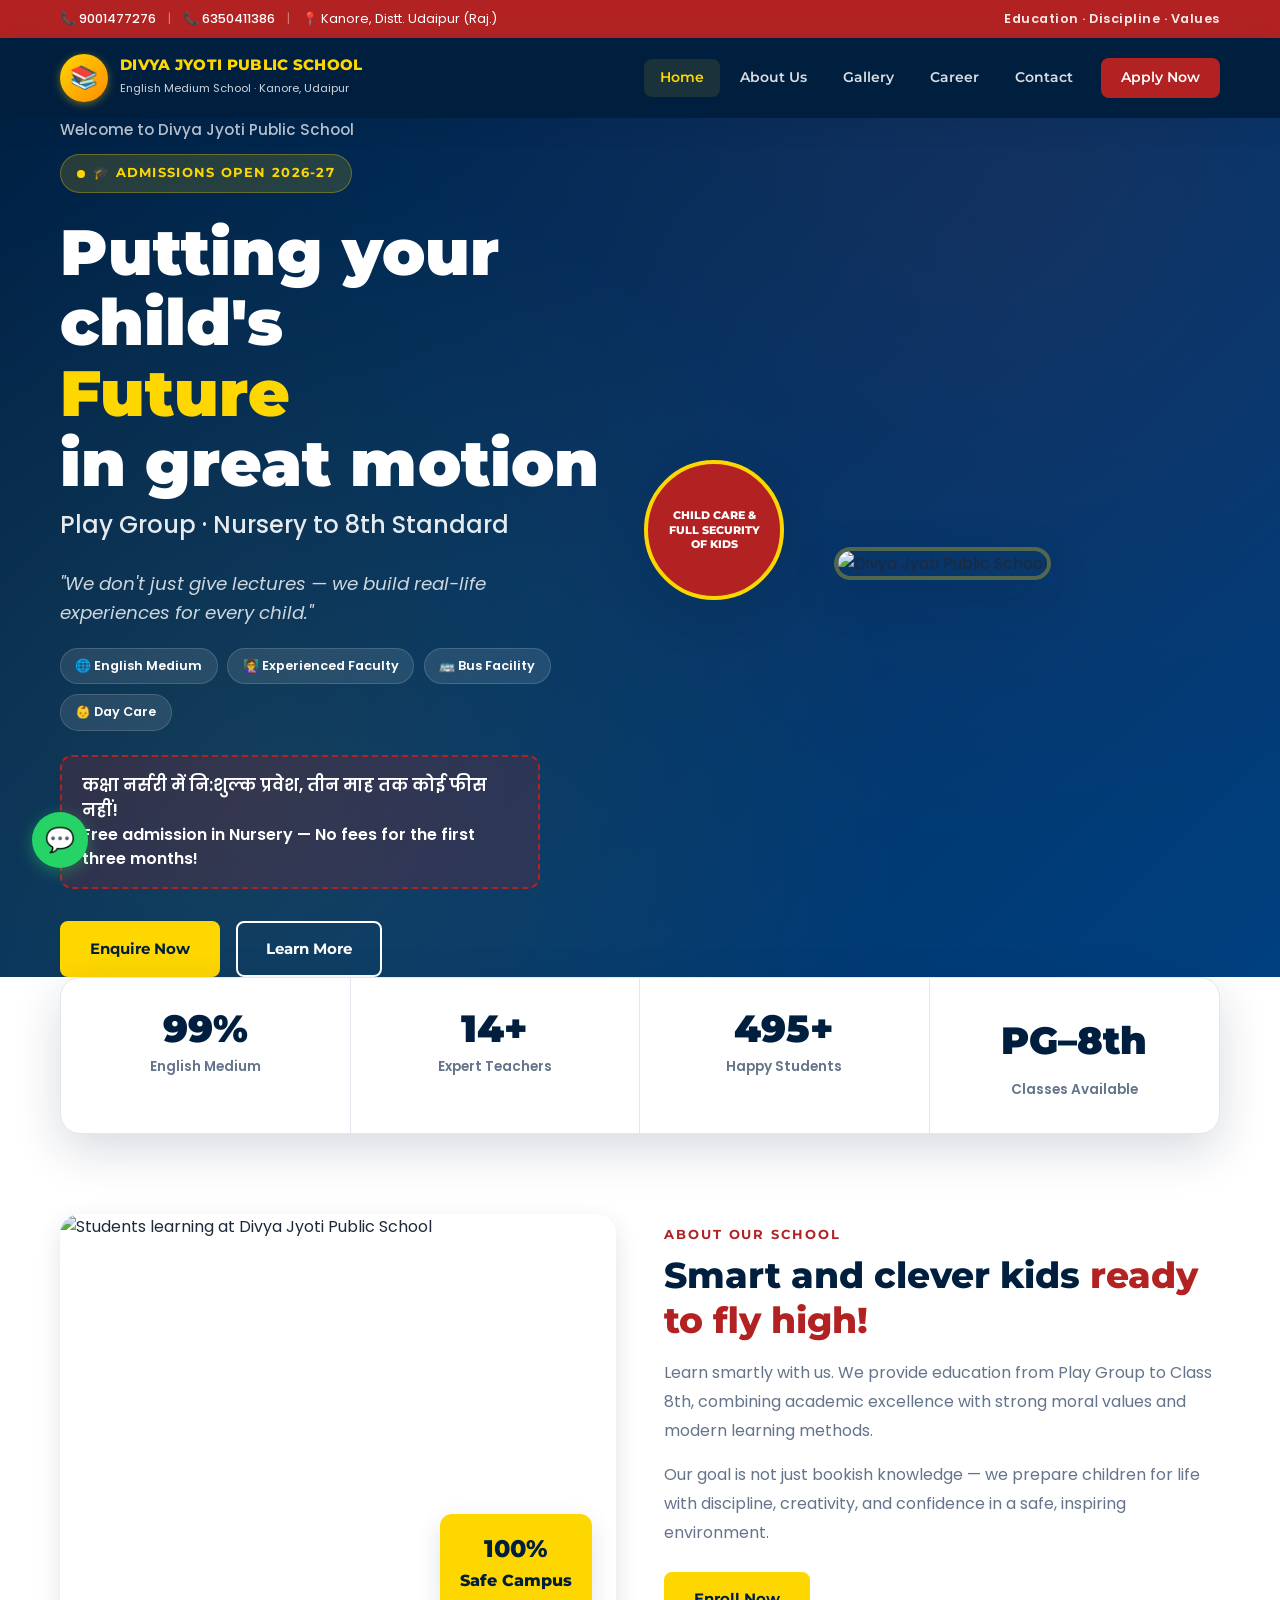
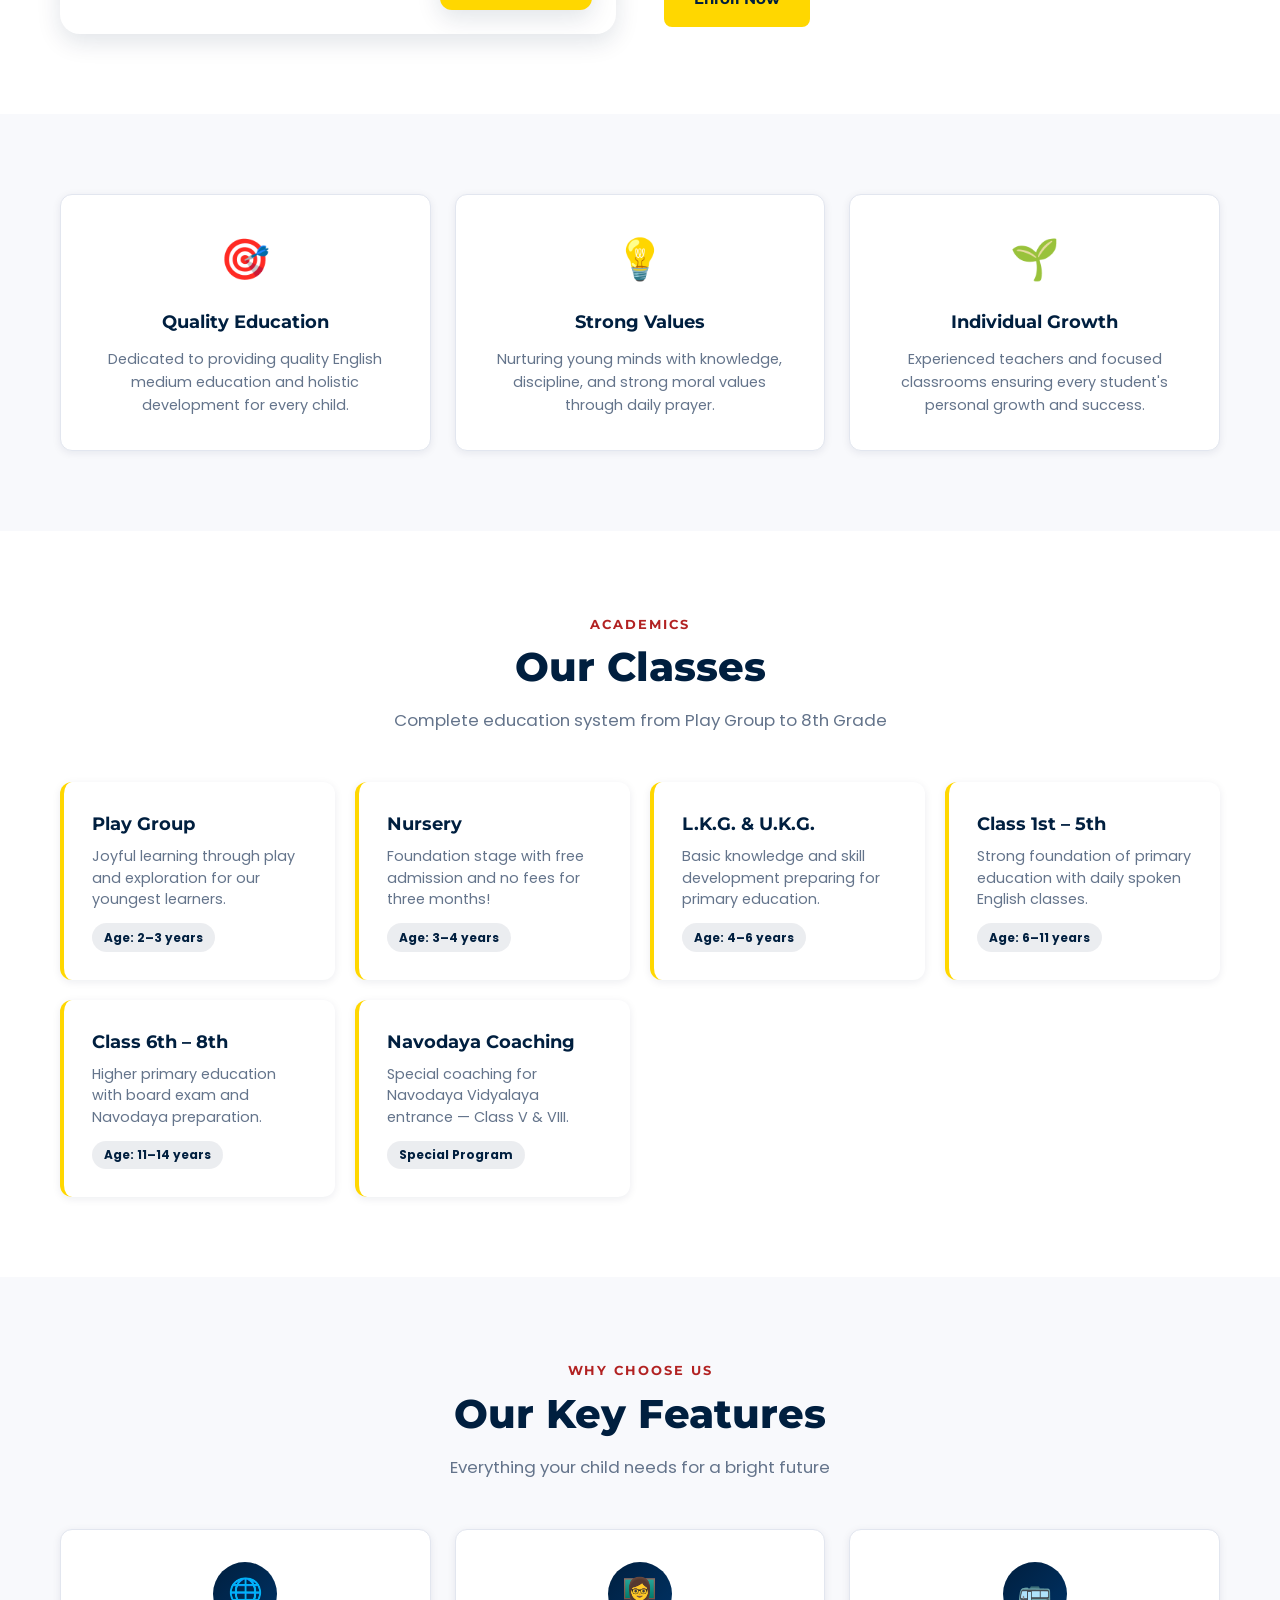
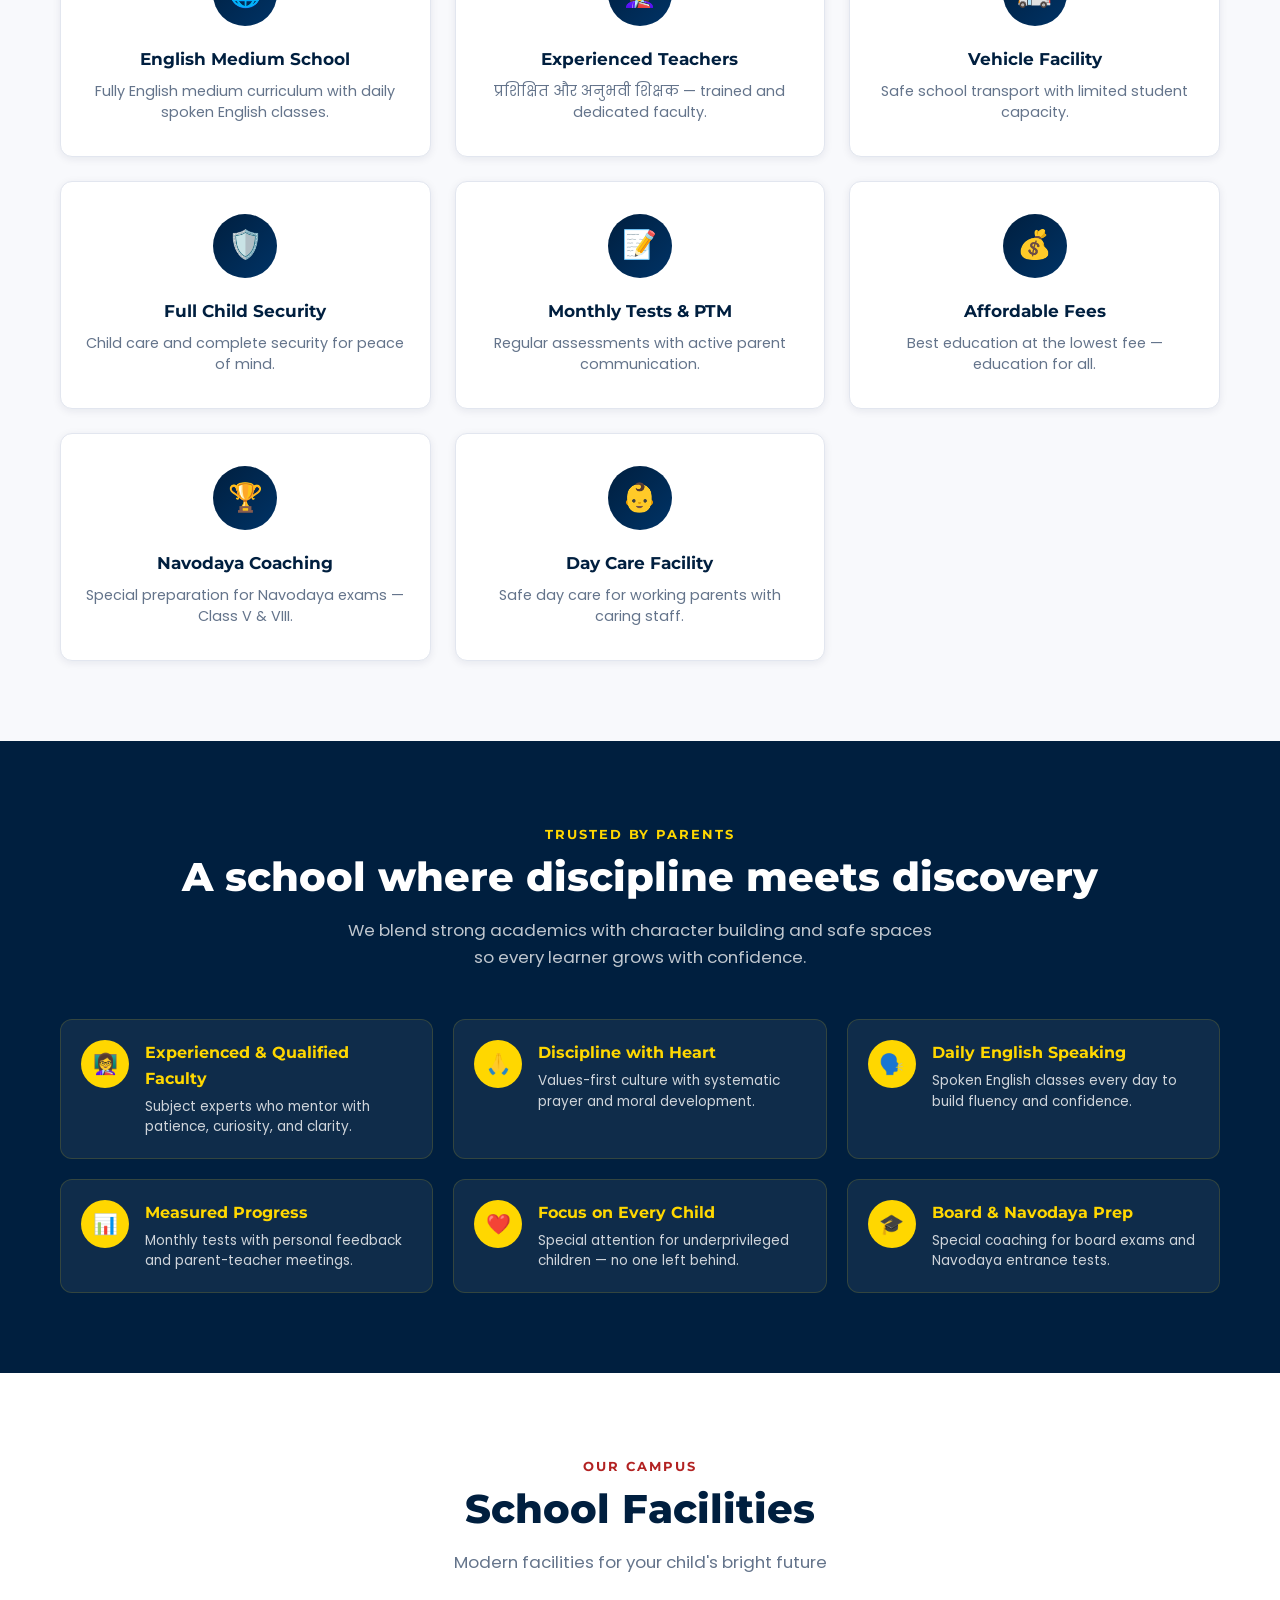
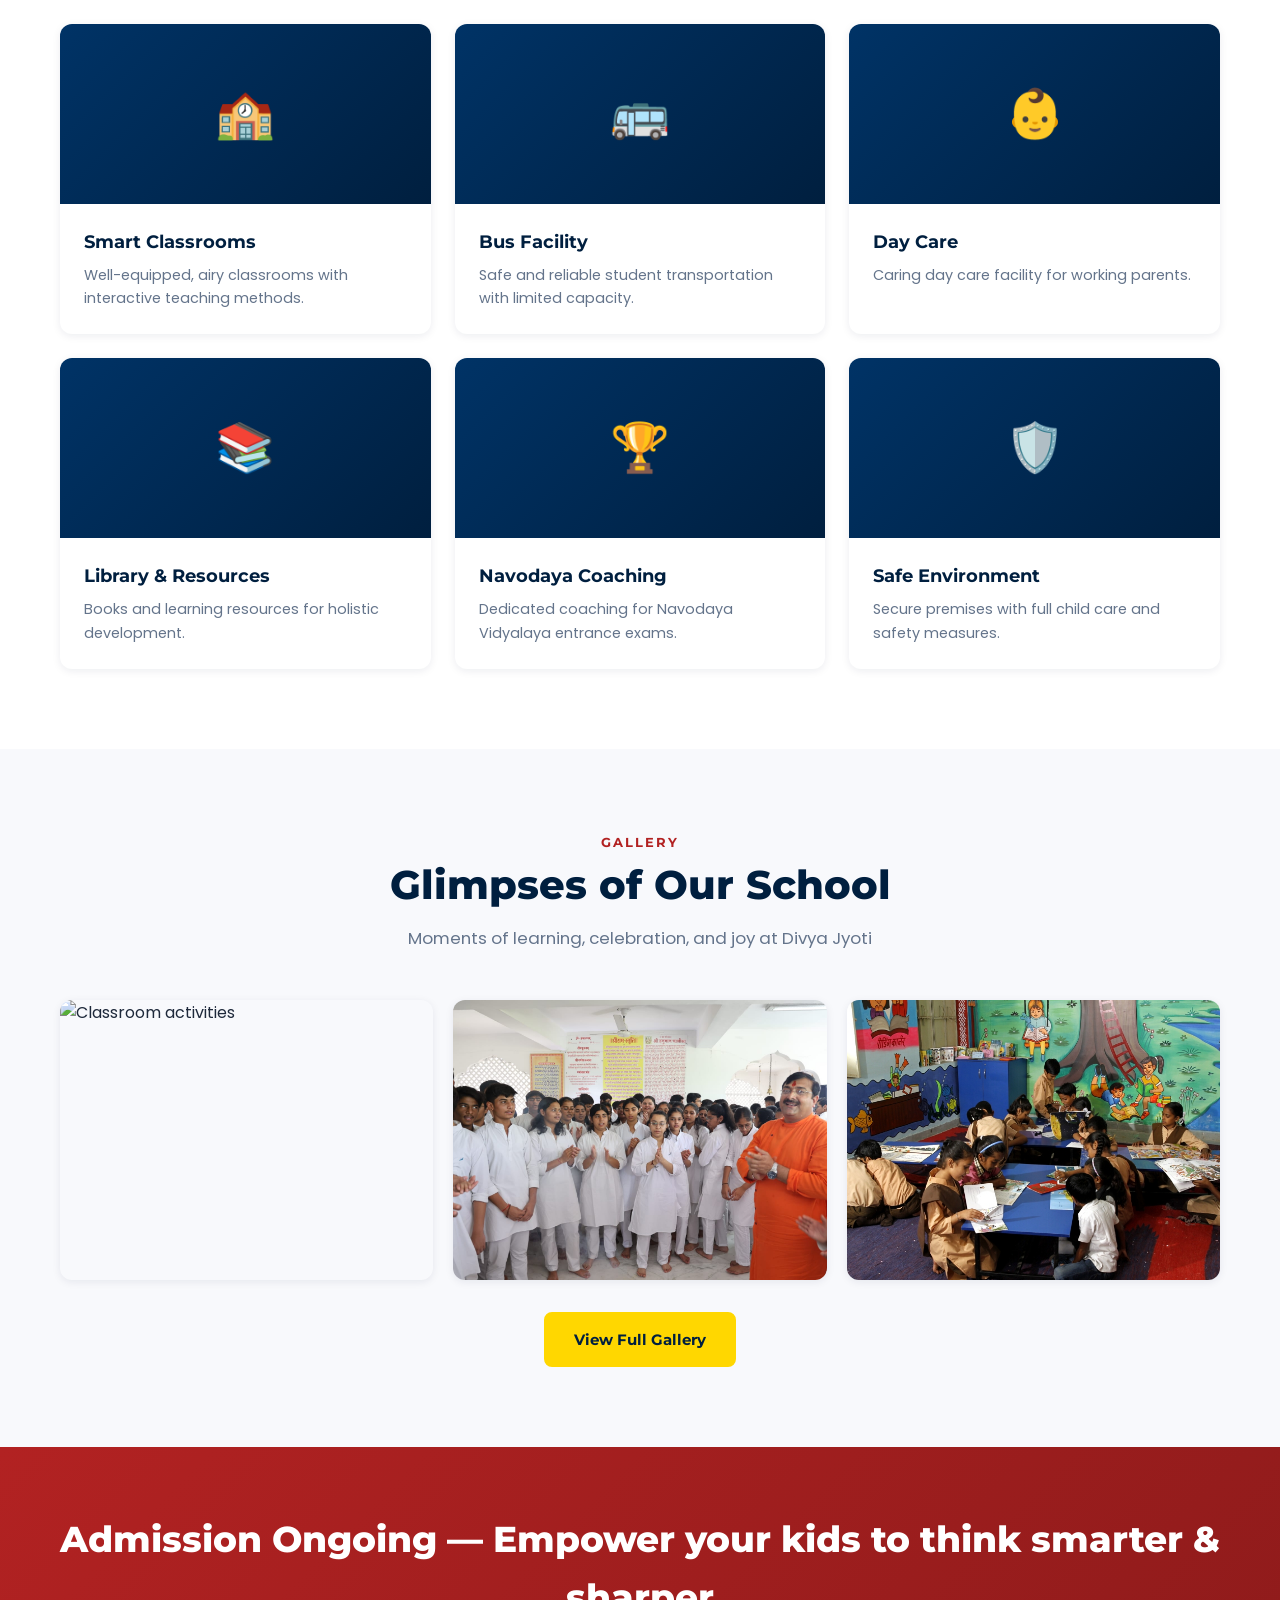
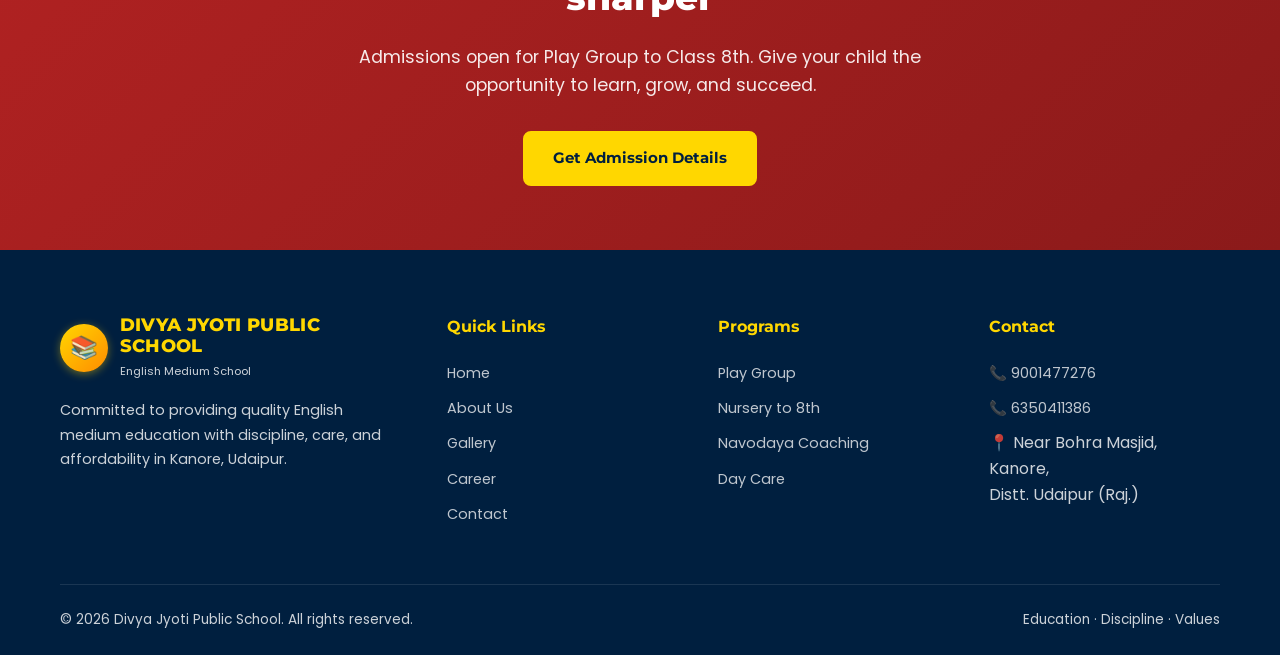
==== commit 19583824: "Update school website and add images" ====
--- a/index.html
+++ b/index.html
@@ -83,16 +83,11 @@
 
       <div class="hero-visual">
         <div class="hero-image-wrapper">
-          <img src="https://img.magnific.com/free-photo/young-woman-attend-courses-girl-student-studying-holding-notebooks-showing-thumb-up-approval-recommending-company-standing-blue-background_1258-70145.jpg?semt=ais_hybrid&w=740&q=80" alt="Divya Jyoti Public School">
+          <img src="images/Student-going-to school.png" alt="Divya Jyoti Public School">
         </div>
         <div class="trust-badge">
           <span>Child Care &amp; Full Security Of Kids</span>
         </div>
-        <div class="floating-card">
-          <span class="floating-card-icon">🚌</span>
-          <span class="floating-card-text">Vehicle Facility<br>Available</span>
-        </div>
-      </div>
     </div>
   </section>
 
@@ -125,7 +120,7 @@
     <div class="container">
       <div class="intro-split">
         <div class="intro-split-image fade-in">
-          <img src="https://images.unsplash.com/photo-1503676260728-1c00da094a0b?w=700&h=500&fit=crop" alt="Students learning at Divya Jyoti Public School">
+          <img src="images/student-classroom.png" alt="Students learning at Divya Jyoti Public School">
           <div class="experience-badge">
             <span>100%</span>
             Safe Campus
@@ -381,19 +376,15 @@
       </div>
       <div class="gallery-grid">
         <div class="gallery-item fade-in">
-          <img src="https://images.unsplash.com/photo-1580582932707-520aed937b7b?w=600&h=450&fit=crop" alt="Classroom activities">
+          <img src="images/student-classroom.png" alt="Classroom activities">
           <div class="gallery-overlay"><h4>Classroom Activities</h4><span>Learning</span></div>
         </div>
         <div class="gallery-item fade-in">
-          <img src="https://images.unsplash.com/photo-1427504494785-3a9ca7044f45?w=600&h=450&fit=crop" alt="School events">
-          <div class="gallery-overlay"><h4>School Events</h4><span>Celebrations</span></div>
+          <img src="images/celebration.jpg" alt="School events">
+          <div class="gallery-overlay"><h4>Ram Navami</h4><span>Celebrations</span></div>
         </div>
         <div class="gallery-item fade-in">
-          <img src="https://images.unsplash.com/photo-1758270705518-b61b40527e76?fm=jpg&q=60&w=3000&auto=format&fit=crop&ixlib=rb-4.1.0&ixid=M3wxMjA3fDB8MHxwaG90by1yZWxhdGVkfDIzfHx8ZW58MHx8fHx8" alt="Students group">
-          <div class="gallery-overlay"><h4>Our Students</h4><span>Community</span></div>
-        </div>
-        <div class="gallery-item fade-in">
-          <img src="https://images.unsplash.com/photo-1509062522246-3755977927d7?w=600&h=450&fit=crop" alt="Group learning">
+          <img src="images/student-reading.jpg" alt="Group learning">
           <div class="gallery-overlay"><h4>Group Learning</h4><span>Activities</span></div>
         </div>
       </div>
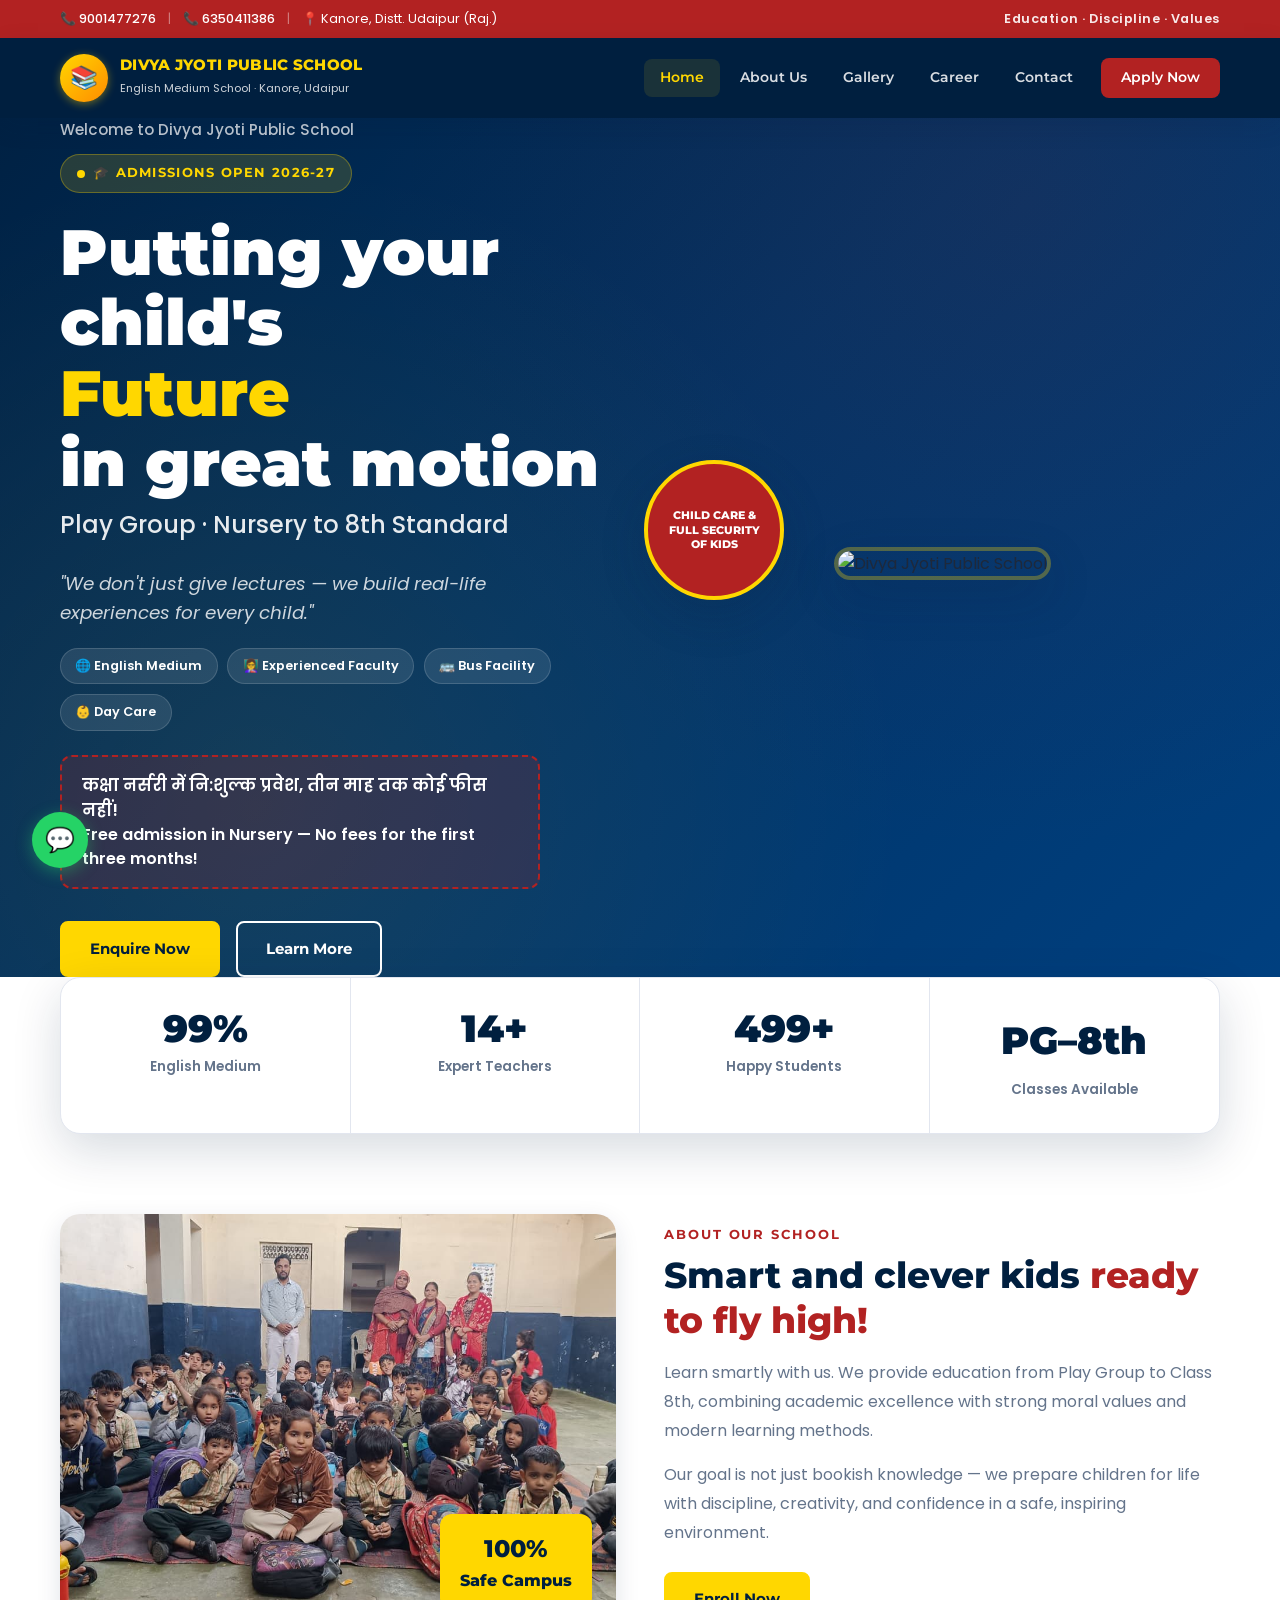
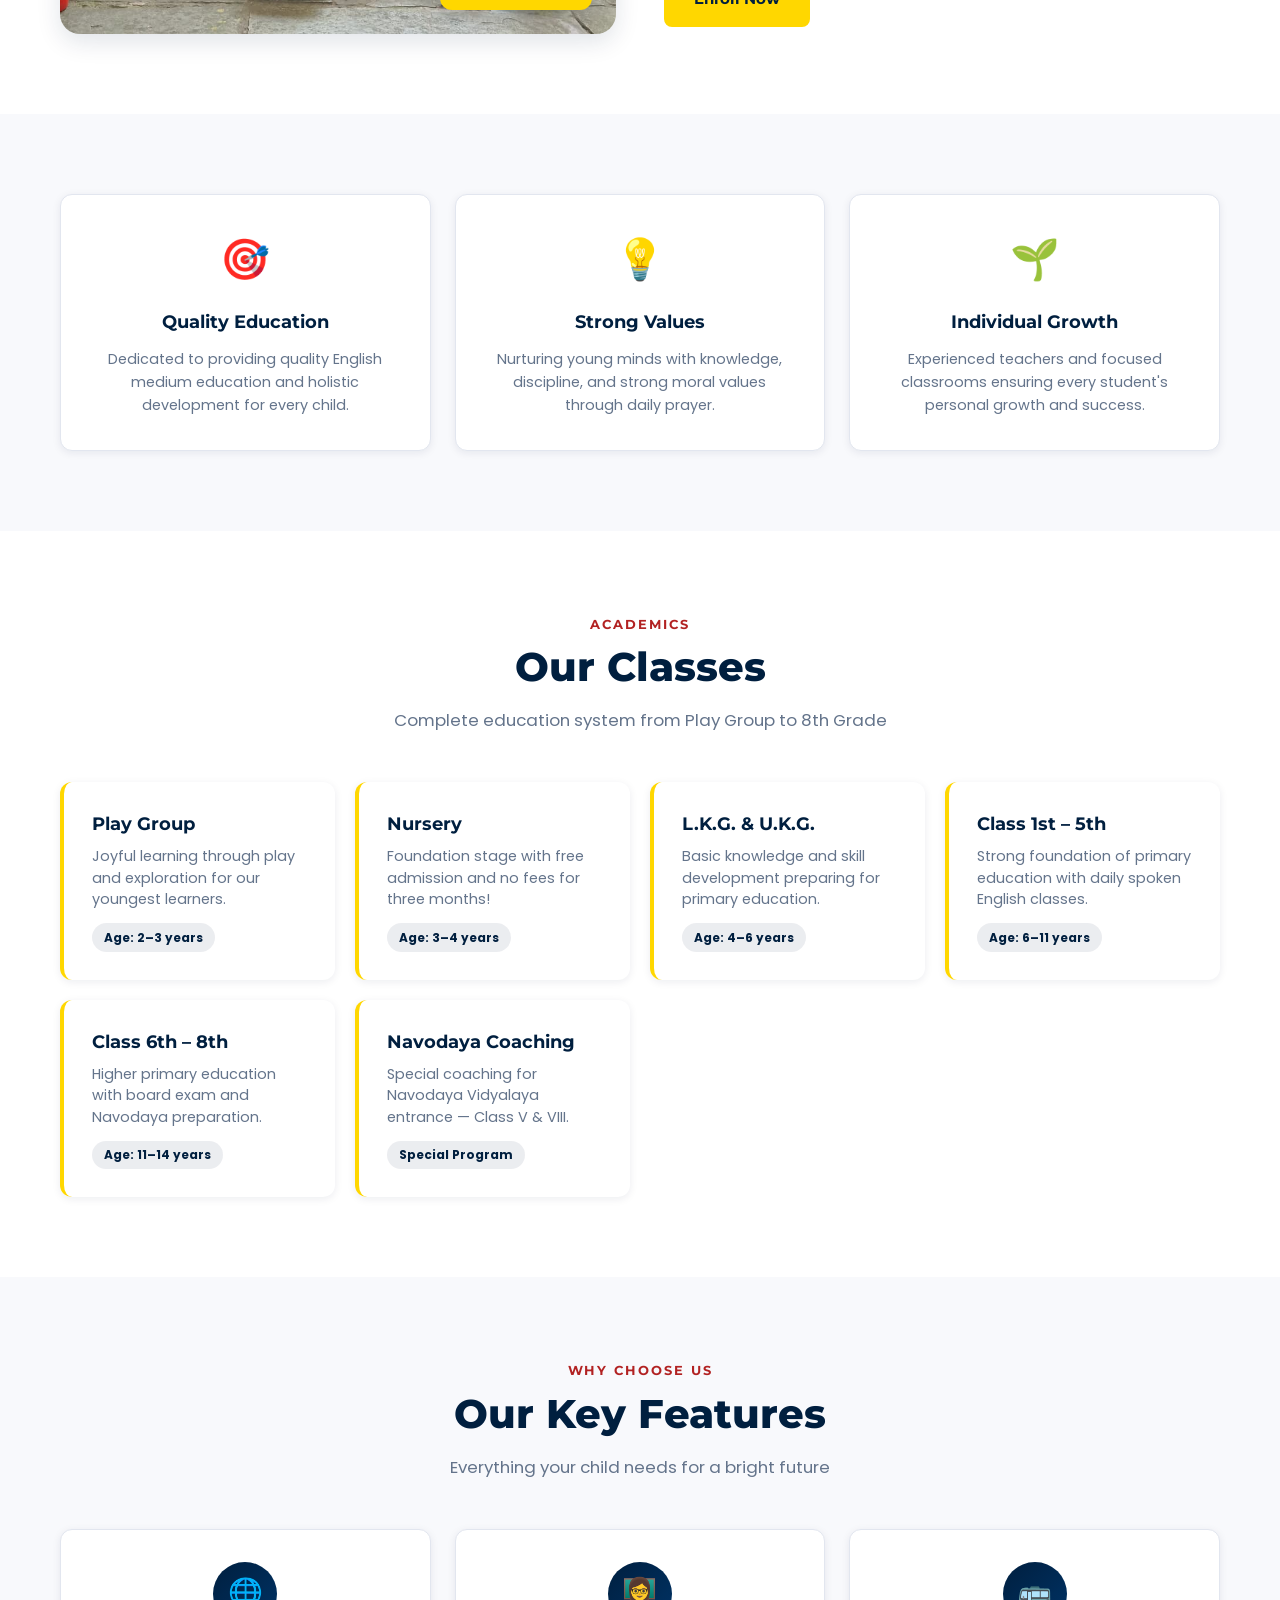
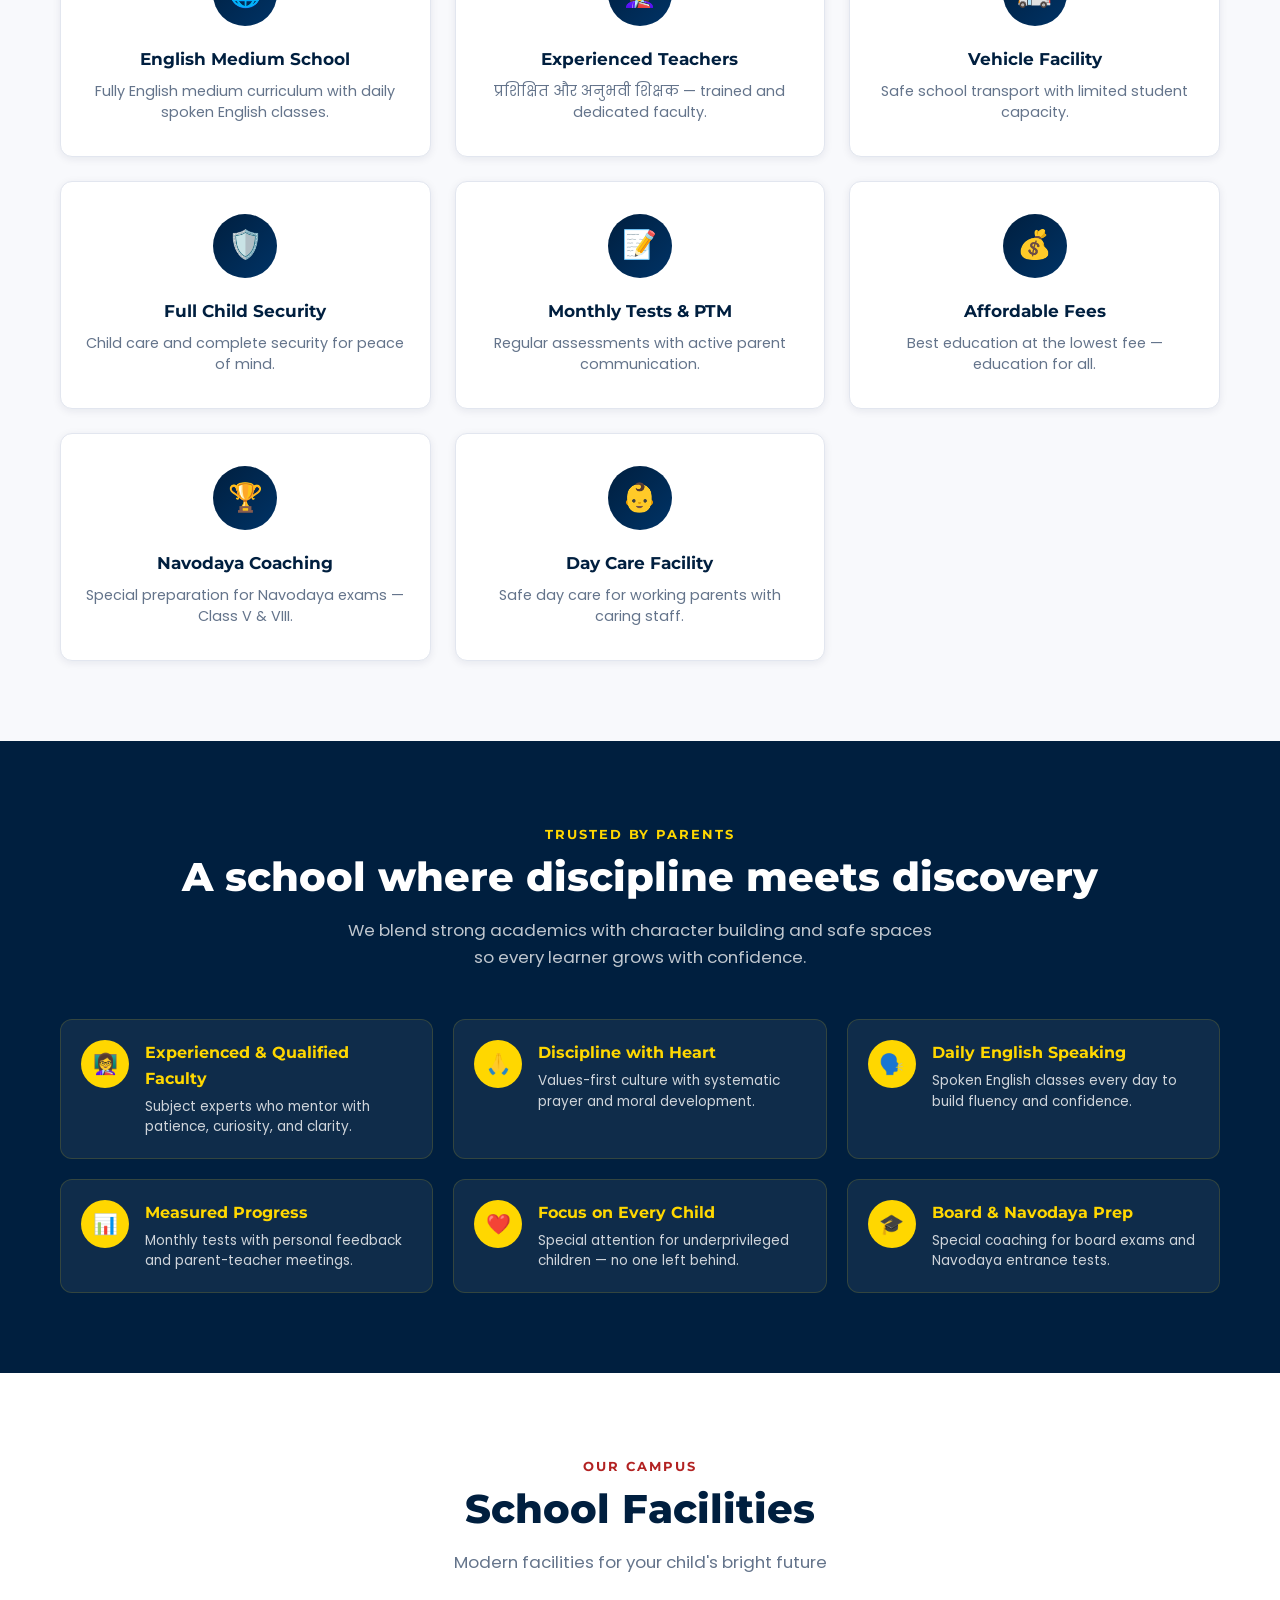
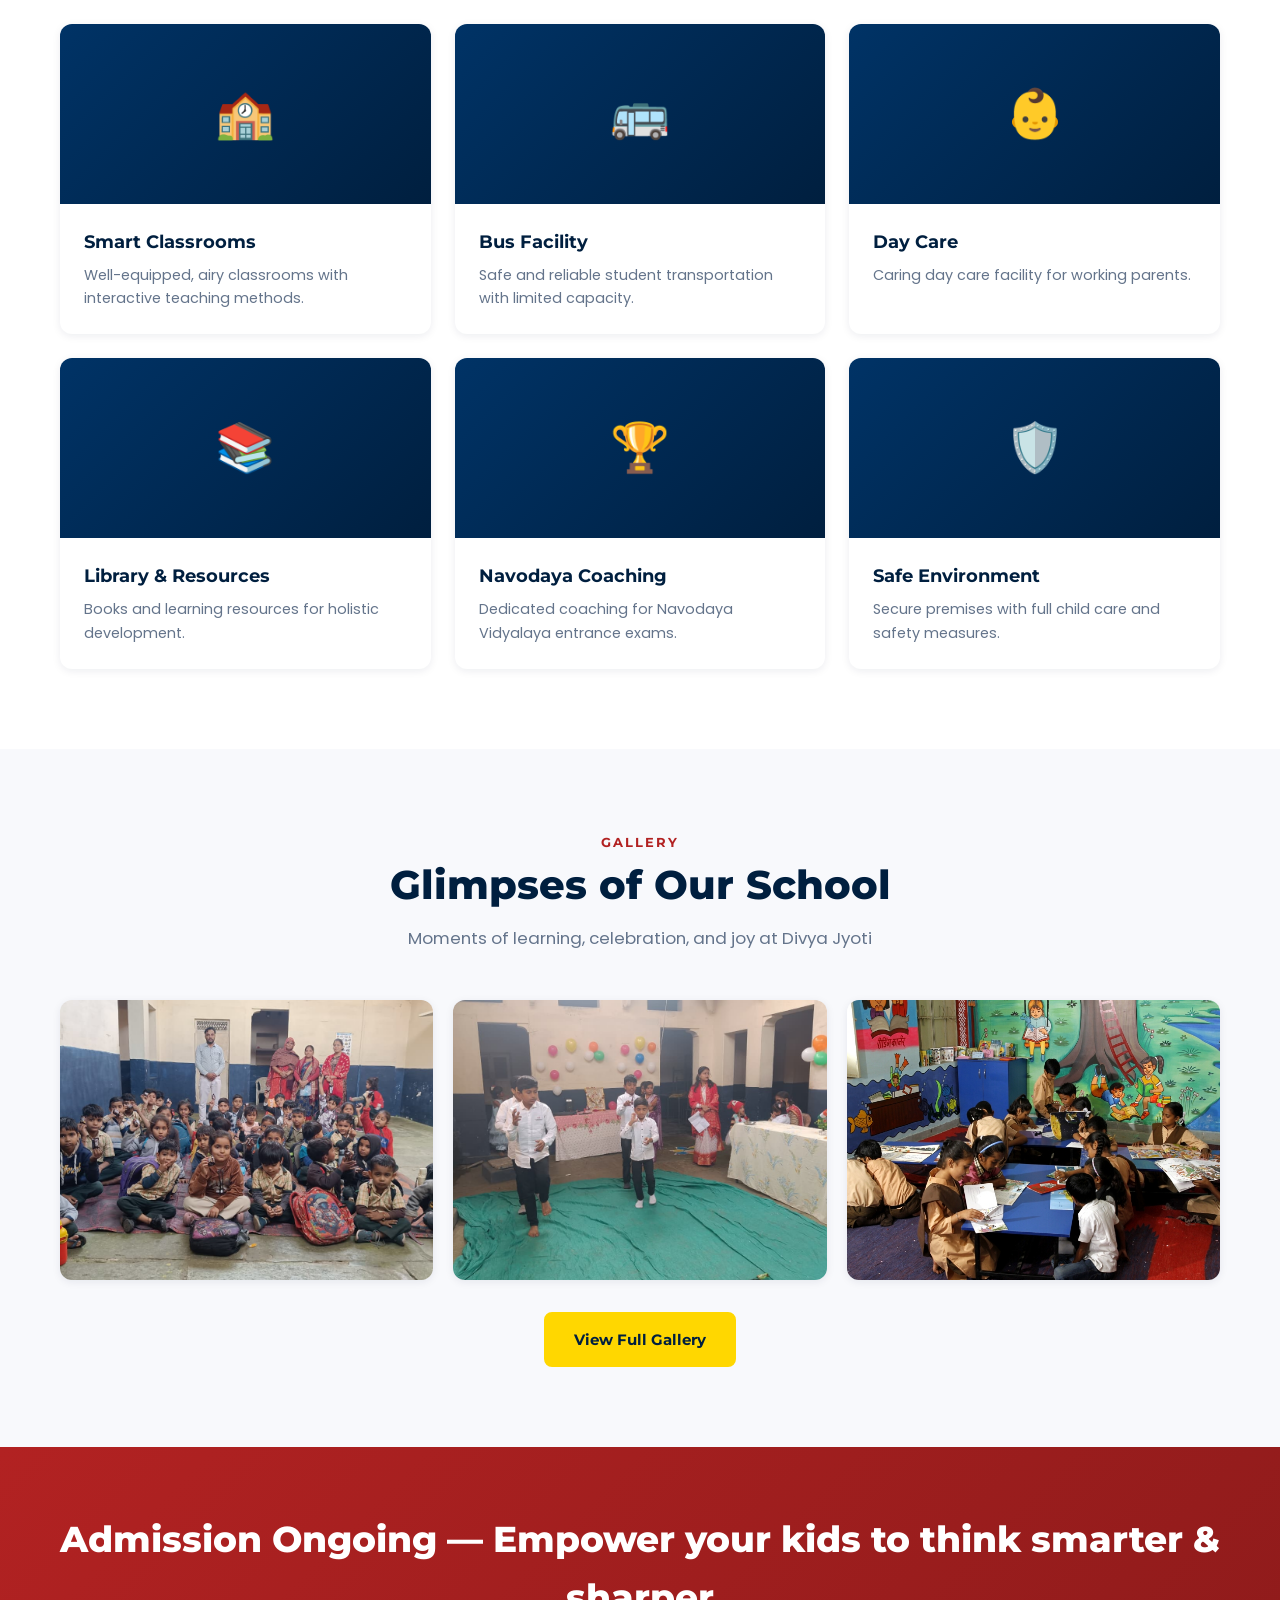
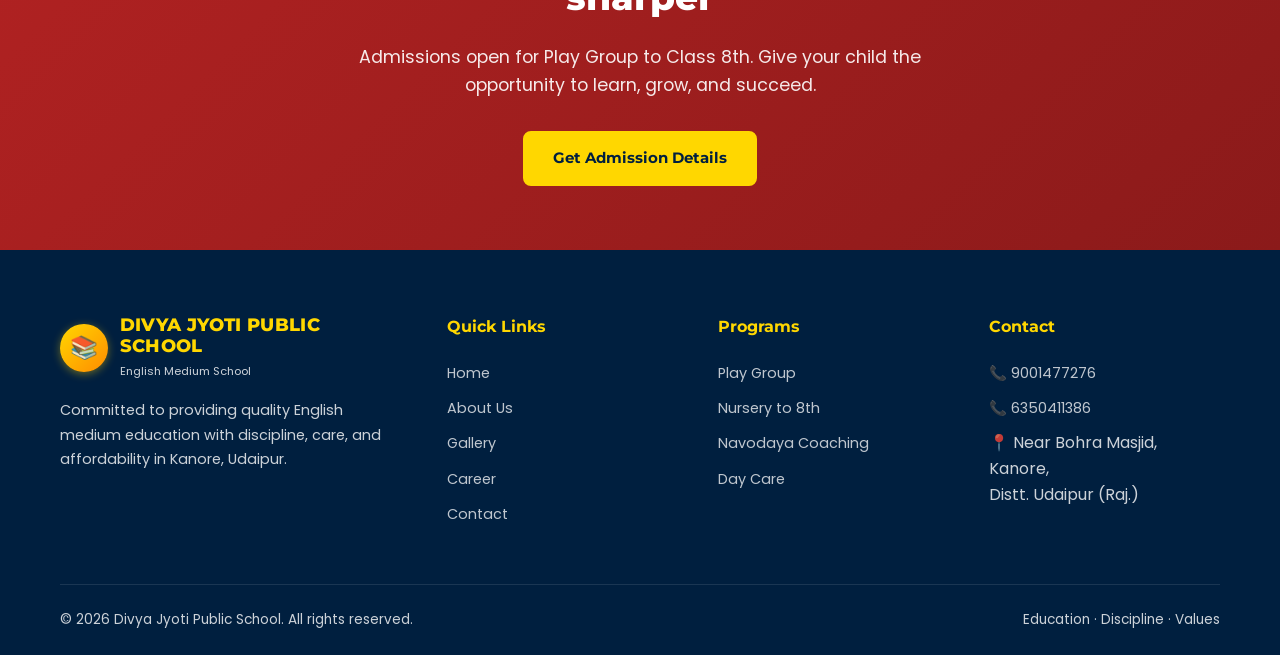
==== commit 84db18fd: "Photos Added" ====
--- a/index.html
+++ b/index.html
@@ -120,7 +120,7 @@
     <div class="container">
       <div class="intro-split">
         <div class="intro-split-image fade-in">
-          <img src="images/student-classroom.png" alt="Students learning at Divya Jyoti Public School">
+          <img src="images/student-classroom.jpeg" alt="Students learning at Divya Jyoti Public School">
           <div class="experience-badge">
             <span>100%</span>
             Safe Campus
@@ -376,12 +376,12 @@
       </div>
       <div class="gallery-grid">
         <div class="gallery-item fade-in">
-          <img src="images/student-classroom.png" alt="Classroom activities">
+          <img src="images/student-classroom.jpeg" alt="Classroom activities">
           <div class="gallery-overlay"><h4>Classroom Activities</h4><span>Learning</span></div>
         </div>
         <div class="gallery-item fade-in">
-          <img src="images/celebration.jpg" alt="School events">
-          <div class="gallery-overlay"><h4>Ram Navami</h4><span>Celebrations</span></div>
+          <img src="images/school-celebration.jpeg" alt="School events">
+          <div class="gallery-overlay"><h4>Dance</h4><span>Celebrations</span></div>
         </div>
         <div class="gallery-item fade-in">
           <img src="images/student-reading.jpg" alt="Group learning">
